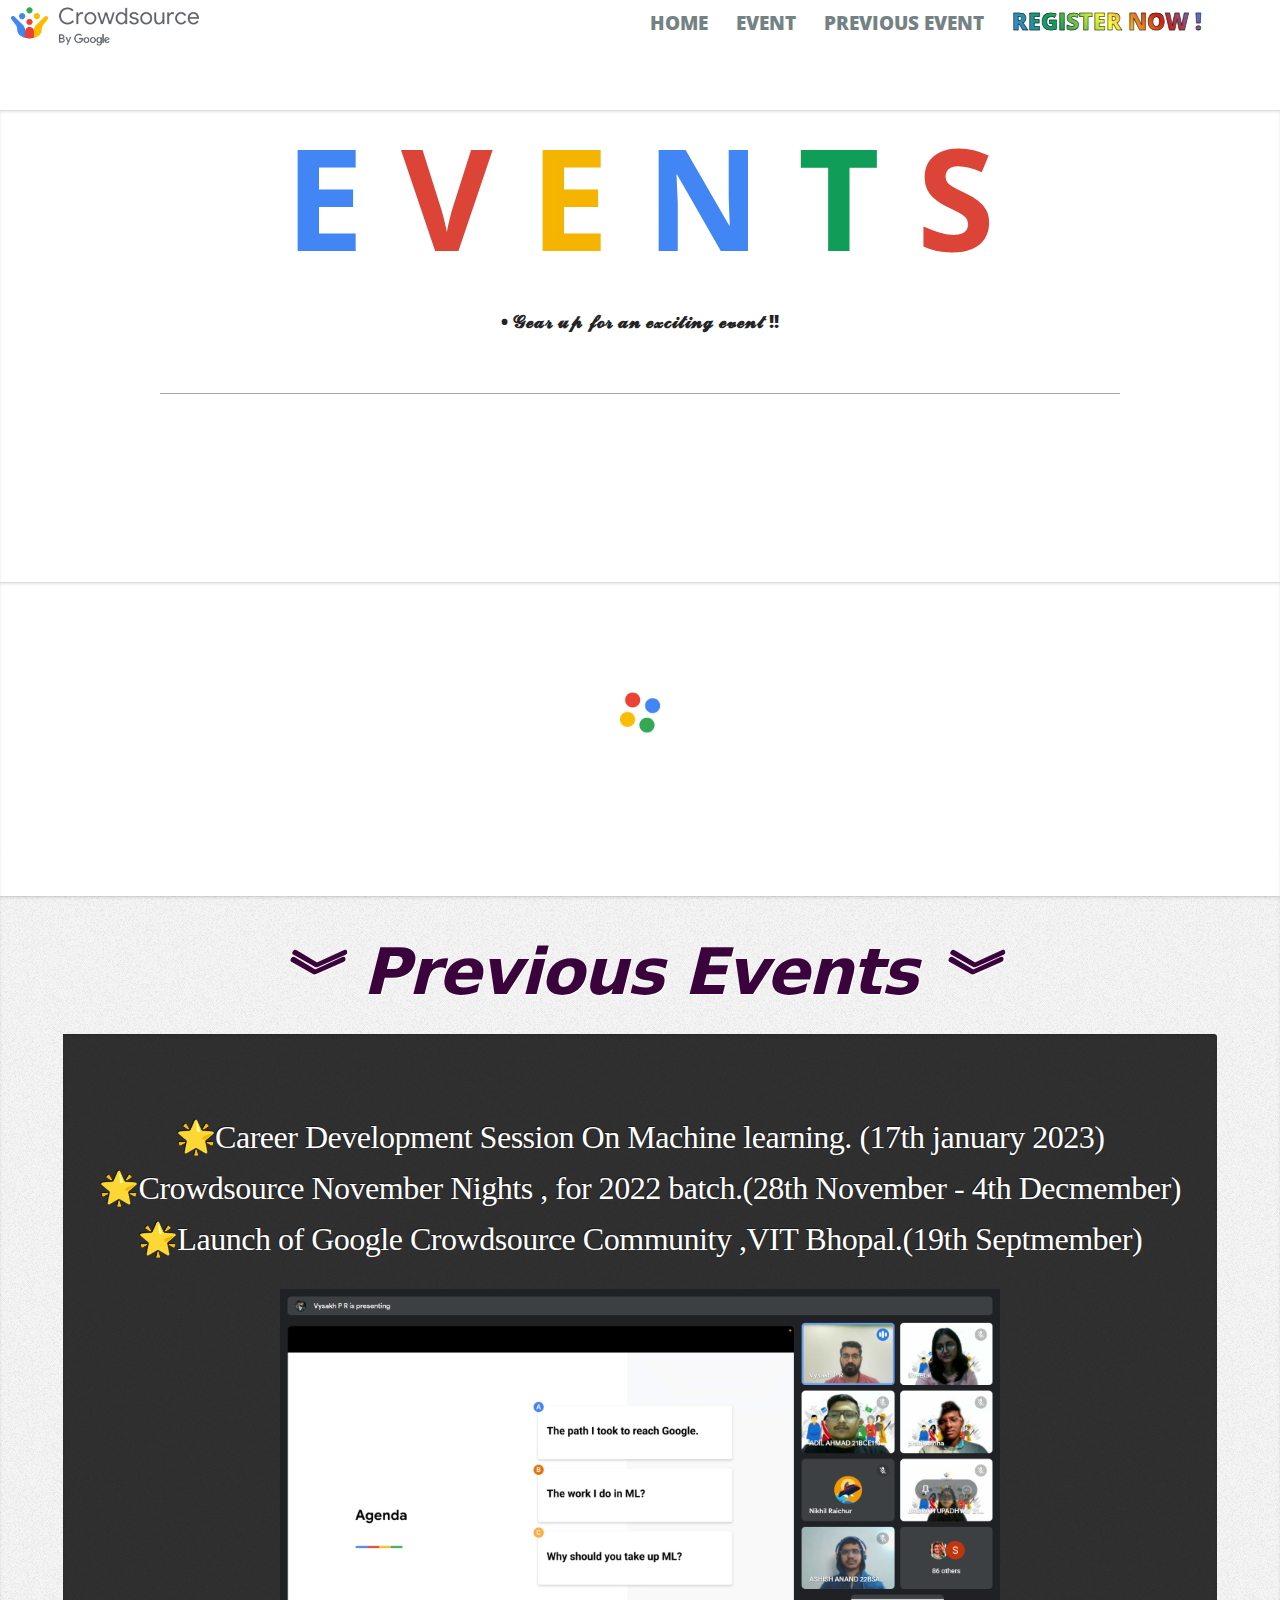
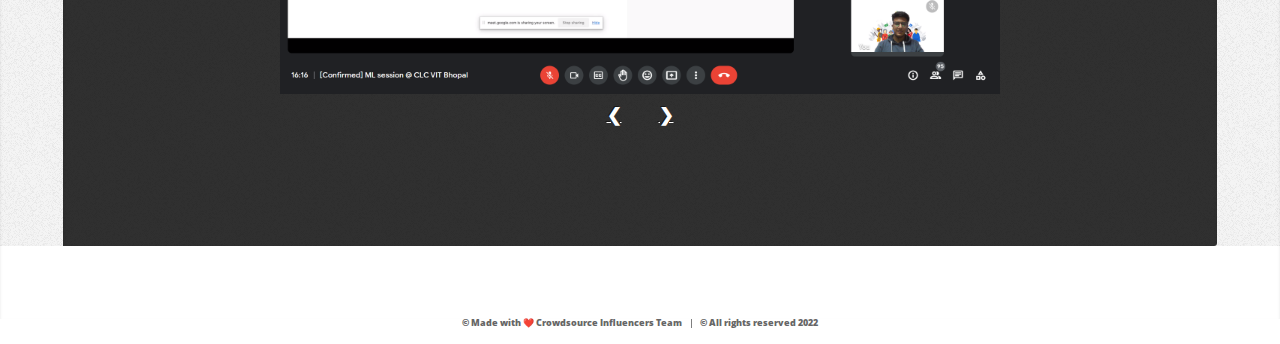
==== event.html @ d9787e91 "new repo initate" ====
<!DOCTYPE html>
<html lang="en">

<head>
	<meta charset="UTF-8">
	<meta http-equiv="X-UA-Compatible" content="IE=edge">
	<meta name="viewport" content="width=device-width, initial-scale=1.0">
	<meta name="viewport" content="width=device-width,initial-scale=1,maximum-scale=1,user-scalable=no">
	<meta http-equiv="X-UA-Compatible" content="IE=edge,chrome=1">
	<meta name="HandheldFriendly" content="true">
	<title>Crowdsource Vit Bhopal</title>
	<link rel="stylesheet" href="assets/css/main.css" />
	<script src="https://kit.fontawesome.com/785cae4a1f.js" crossorigin="anonymous"></script>
</head>

<body>
	<!-- Nav -->
	<header>
		<nav class="navbar">
			<div class="logo">
				<a href="index.html">
					<img class="huii" src="images/logo.svg" alt="" width="210" /></a>
			</div>
			<div class="sitenavigation">
				<span class="menu-icon">
					<a href="#" class="menu example5"><span></span></a>
					<div id="hamburger">
						<span></span>
						<span></span>
						<span></span>
					</div>
				</span>
				<ul>
					<li><a href="index.html">HOME</a></li>
					<li><a href="#event-page">EVENT</a></li>
					<!--<li><a href="#about-speaker">ABOUT SPEAKER</a></li> -->
					<li><a href="#more-event">PREVIOUS EVENT</a></li>
					<li><a href="registration.html" class="color-reg">
							<gliter>REGISTER NOW !</gliter>
						</a></li>

				</ul>
			</div>
		</nav>
	</header>
	<!-- <div class="under-con">
        <img class="under-con" src="images/under-construction.gif" alt="">
        
    </div> -->
	<article id="portfolio" class="wrapper style1 type1">
		<div class="container">
			<header>
				<p class="members head1">
					<blue>E</blue>
					<red>V</red>
					<yellow>E</yellow>
					<blue>N</blue>
					<green>T</green>
					<red>S</red>
					<yellow></yellow>
				</p>
				<p class="name"> • 𝓖𝓮𝓪𝓻 𝓾𝓹 𝓯𝓸𝓻 𝓪𝓷 𝓮𝔁𝓬𝓲𝓽𝓲𝓷𝓰 𝓮𝓿𝓮𝓷𝓽 !!</p>

			</header>
			<hr>

			<div id="timer" class="timer1 timebg">
				<article id="event-page " class="style2">
					<!--	<h3 class="bg-text">  • 𝓵𝓮𝓽 𝓽𝓱𝓮 𝓬𝓸𝓾𝓷𝓽𝓭𝓸𝔀𝓷 𝓫𝓮𝓰𝓲𝓷𝓼 </h3> -->

					<p class="timer container style1 " id="demo"></p>

			</div>
		</div>


		<section>
			<article id="event-page" class="wrapper style1">
				<!--<header>
						<span class="event-page"><strong><blue>G</blue><red>O</red><yellow>O</yellow><blue>G</blue><green>L</green><red>E</red></strong>Crowdsource X VIT Bhopal</span>
					</header>
					<div class="container">
						<h1 class="event-head">"𝓖𝓮𝓽 𝓢𝓮𝓽 𝓒𝓻𝓸𝔀𝓭𝓼𝓸𝓾𝓻𝓬𝓮"</h1>

						<div class="container">
							<div><img class="event-img" src="images/loading2.gif"alt="event-poster">
								
								<hr>
							</div>
							<div class="event-content">
								
								<p>	Witness with us a pathbreaking tech event where we introduce Crowdsource from the basics, along with a detailed tour with a Google Expert. </p>
                           	    <p>Let's together establish a community which  motivates us to contribute to the society with a promise to help us explore dimensions of tech-contributions.</p>
								
							<!--<iframe class="video-bg" width="350vw" height="300vh" src="images/poster_clc.mp4" title="" frameborder="0" allow="accelerometer; clipboard-write; encrypted-media; gyroscope; picture-in-picture; autoplay;" allowfullscreen></iframe> -
							</div> 
							
						</div>
						<a  href="registration.html">
							<p class=" button ">Register Now !</p>
						</a>
						<a target="" href="#about-speaker">
							<p class=" button">About Speaker</p>
						</a>


					</div>
					
				</article> -->
				<!--<h2 id="about-speaker" class="Speaker-abt style4">About Speaker</h2>
					<div class="about-speaker ">
						<div class="speaker-img">
							<div class="mentor">
								<article     class=" box style2 ">
									<a href="#" class="image featured"><img class="image-nik"  src="https://drive.google.com/drive/u/6/folders/1zbOwXNWfjaiwBlr-1E0p7bWGKlcOo_nh" alt="" /></a>
									<h3 class="name"> <a href="">Mr. Nikhil Raichur</a>
									</h3>
									<p class="des">Program manager at GOOGLE .</p>
									<!--<p class="hoii">
										<a href="https://www.linkedin.com/in/sks1809/"><img class="links"><i class="fa-brands fa-linkedin"></i></a>
									</p> ---
									
									
								</article>
							</div>
						
							<h3 class="connect">
								<li>Nikhil Raichur is a program manager at
									<span class="google-color">@GoogleIndia.</span>
									
								<li> He has done Masters in Cloud Computing from
									the University of Essex, United Kingdom. </li>
								
								<li class="connect">Connect With Nikhil: <a class="icon brands twitter-color fa-twitter"
										href="https://twitter.com/NikhilRaichur"> @nikhilraichur91 <span
											class="label">Twitter</span></a></li>
							</h3>
	
						
					</div>
					
						<hr>
					</div>
				-->

			<!--- <h2  class="Speaker-abt style4">Crowdsource November Nights</h2>
				<div class="nov">
					<p class="nov-text">The VIT Bhopal Crowdsource Community is back with its interactive activities and
						community meetup
						sessions. We hope you all are excited and revived with enthusiasm about a new set course of
						events to brush up your skills and hone your learning experience-The community influencers are
						all set to host you at our one-week-long virtual event
						"Crowdsource November Nights"where we have planned virtual meetups to create, communicate and
						connect with our community on
						the basic idea of "Live Contributions".</p>
					<div class="nov-box">
						<div class="nov-detail">
							<ul class="nov-ul">
								<li class="key">The key highlights of the event are as follows:</li>
								<li>Launch of Official Crowdsource for the 2022 Batch.</li>
								<li>Learn the A-Z of crowdsourcing and its applications.</li>
								<li>Launch of Vocalize: India campaign for VIT Bhopal Crowdsource campaign.</li>
								<li>Virtual meetup with <span style="color:purple;"> Mr Nikhil Raichur (Program Manager, Google)</span></li>
								<li>Special mid-session rewards on reaching certain levels</li>
								<li>E-certificates to attendees present throughout the week.</li>
								<li>& many more....</li>
								<li class="regg"><a href="registration.html"  > <gliter>REGISTER NOW !</gliter> </a></li>
							</ul>
						</div>
						<div class="nov-img">
							
								
						<ul style="margin-right:20vw;" class="nov-ul">	<li style="color: black;">Join Discord server now :- <a href="https://discord.gg/Cv3CNTVY">https://discord.gg/Cv3CNTVY </a></li> </ul>
							
							
						</div >
							<div class="images-e">
							<img class="img-nov" src="images/1.jpg" alt="image">
							<img  class="img-nov" src="images/vocal.jpg" alt="image">
						</div>
						</div>
						<a  href="registration.html">
							<p  style=" margin-right:10vh; " br  class=" button ">Register Now !</p>
						</a>
					</div>
				</div>

			--->
			<img class="gifevent" src="images/loading2.gif" alt="loading">
		</section>







		<div>
			<article id="more-event" class="wrapper style3">
				<h1 class="Speaker-abt style4">︾ Previous Events ︾</h1>
				<!--<img class="gifevent" src="images/loading2.gif" alt="loading"> 
				<h4 class=""> <li>ᑕOᗰIᑎG ᔕOOᑎ </li>  </h4>
				<hr> -->
				<div class="prev style4 wrapper">
					<h3 class="launch">🌟Career Development Session On Machine learning. (17th january 2023)</h3>
					<h3 class="launch">🌟Crowdsource November Nights , for 2022 batch.(28th November - 4th Decmember)</h3>
					<h3 class="launch">🌟Launch of Google Crowdsource Community ,VIT Bhopal.(19th Septmember)</h3>
					<p class="launch-des"></p>
					<div class="event-imgs">
						<!-- Slideshow container -->
						<div class="slideshow-container">

							<!-- Full-width images with number and caption text -->
							<div class="mySlides fade">

								<img src="images/Screenshot (743).png" style="width:80vh">

							</div>

							<div class="mySlides fade">

								<img src="images/Screenshot (748).png" style="width:80vh">

							</div>

							
							
							<!--
								novmember nights
							--><div class="mySlides fade">

								<img src="images/cc1.jpg" style="width:80vh">

							</div>

							<div class="mySlides fade">

								<img src="images/cc2.jpg" style="width:80vh">

							</div>
							
							
							<div class="mySlides fade">

								<img src="images/Team Crowdsource.JPG" style="width:70vh">

							</div>

							<div class="mySlides fade">

								<img src="images/IMG_9590.JPG" style="width:60vh">

							</div>

							<div class="mySlides fade">

								<img src="images/IMG_9773.JPG" style="width:70vh">

							</div>
							

							<!-- Next and previous buttons -->
							<a class="prev" onclick="plusSlides(-1)">&#10094;</a>
							<a class="next" onclick="plusSlides(1)">&#10095;</a>
						</div>
						<br>

						<!-- The dots/circles -->

					</div>

				</div>

			</article>

		</div>


	</article>
	</section>
	<footer class="save">
		<ul class="name save" id="copyright">
			<li>&copy; Made with ❤️ Crowdsource Influencers Team</li>
			<li>&copy; All rights reserved 2022</li>

		</ul>
	</footer>

	<script src="assets/js/jquery.min.js"></script>
	<script src="assets/js/jquery.scrolly.min.js"></script>
	<script src="assets/js/browser.min.js"></script>
	<script src="assets/js/breakpoints.min.js"></script>
	<script src="assets/js/util.js"></script>
	<script src="assets/js/main.js"></script>
	<script src="assets/js/event.js"></script>

</body>

</html>
---- assets/css/main.css ----
@import url("https://fonts.googleapis.com/css?family=Open+Sans:300,300italic,600,600italic,700");
@import url("fontawesome-all.min.css");
@import url("https://fonts.googleapis.com/css2?family=Open+Sans&family=Poppins:ital,wght@1,600&display=swap");

html,
body,
div,
span,
applet,
object,
iframe,
h1,
h2,
h3,
h4,
h5,
h6,
p,
blockquote,
pre,
a,
abbr,
acronym,
address,
big,
cite,
code,
del,
dfn,
em,
img,
ins,
kbd,
q,
s,
samp,
small,
strike,
strong,
sub,
sup,
tt,
var,
b,
u,
i,
center,
dl,
dt,
dd,
ol,
ul,
li,
fieldset,
form,
label,
legend,
table,
caption,
tbody,
tfoot,
thead,
tr,
th,
td,
article,
aside,
canvas,
details,
embed,
figure,
figcaption,
footer,
header,
hgroup,
menu,
nav,
output,
ruby,
section,
summary,
time,
mark,
audio,
video {
  margin: 0;
  padding: 0;
  border: 0;
  font-size: 90%;
  font: inherit;
  vertical-align: baseline;
}

article,
aside,
details,
figcaption,
figure,
footer,
header,
hgroup,
menu,
nav,
section {
  display: block;
}
html {
  scroll-behavior: smooth;
} 

body {
  line-height: 1;
}

ol,
ul {
  list-style: none;
}

blockquote,
q {
  quotes: none;
}

blockquote:before,
blockquote:after,
q:before,
q:after {
  content: "";
  content: none;
}

table {
  border-collapse: collapse;
  border-spacing: 0;
}

body {
  -webkit-text-size-adjust: none;
}

mark {
  background-color: transparent;
  color: inherit;
}

input::-moz-focus-inner {
  border: 0;
  padding: 0;
}

input,
select,
textarea {
  -moz-appearance: none;
  -webkit-appearance: none;
  -ms-appearance: none;
  appearance: none;
}
red {
  color: #db4437;
  font-weight: 700;
}
blue {
  color: #4285f4;
  font-weight: 700;
}
green {
  color: #0f9d58;
  font-weight: 700;
}
yellow {
  color: #f4b400;
  font-weight: 700;
}
gliter{
  color:transparent;
  font-weight: 900;
 font-size: larger;
  -webkit-text-stroke: 0.5px rgb(12, 11, 11);
  background: linear-gradient(230deg,#4285F4,#ce2112,rgb(255, 255, 62),#0F9D58,#4285F4);
  -webkit-background-clip: text;
    -webkit-text-fill-color: transparent;  
  animation: back 25s cubic-bezier(0, 0, 0.35,-0.01) infinite;
}
gliters{
  color:transparent;
  font-weight: 900;
 font-size: larger;
  -webkit-text-stroke: 0.5px rgb(12, 11, 11);
  background: linear-gradient(230deg,#4285F4,pink,rgb(203, 11, 11),purple,#4285F4);
  -webkit-background-clip: text;
    -webkit-text-fill-color: transparent;  
  animation: back 25s cubic-bezier(0, 0, 0.35,-0.01) infinite;
}
.members {
  font-size: 4.6rem;
  padding-bottom: 3px;
  margin: 0 0 40px 0;
}
.mentor {
  display: flex;
  justify-content: center;
  padding: 0;
  margin: 0;
}
.team {
  font-size: 7rem;
  margin-top: 3px;
  padding: 0;
}
.under-con {
  display: flex;
  justify-content: center;
}
.hui {
  float: left;
}

.typewriter {
  color: #fff;
  font-family: monospace;
  overflow: hidden;
  border-right: 0.15em solid orange;
  white-space: nowrap;
  margin: 0 auto;
  letter-spacing: 0.15em;
  animation: typing 3.5s steps(30, end), blink-caret 0.5s step-end infinite;
}
.linktree {
  margin: 0;
  padding: 0;
}
.des {
  margin: 0;
  font-weight: 500;
}
/*event page*/
.name {
  font-weight: 1000;
  color: #242424;
}
.head1 {
  margin-top: 0;
  padding-bottom: 0.4em;
  font-size: 11vw;
  font-weight: 1000;
}
.btngif{
  width:10rem;
  
  padding-bottom: 0;
  margin-bottom: 0;
}

.gifevent{
  width: 12vw;
  

}

.Speaker-abt{
  font-size: 5vw;
  color: rgb(59, 3, 59);
  font-family:system-ui, -apple-system, BlinkMacSystemFont, 'Segoe UI', Roboto, Oxygen, Ubuntu, Cantarell, 'Open Sans', 'Helvetica Neue', sans-serif;
  font-style: italic;
  font-weight: 900;
  font-style: oblique;

}
.connect{
  color:#002b3c;
  padding:0;
  padding: 0;

}
.twitter-color{
  color: #1DA1F2;
}
.google-color{
  color: #DB4437;
}

.save {
  margin-top: 0;
  display: flex;
  justify-content:center;
  padding-bottom: 0.5rem;
  font-size: .7vw;
  align-items: center;
}

.timer {
  font-size: 5.6vw;
  margin-bottom: 3.2em;
  padding-bottom: 0.7em;
  color:transparent;
  font-weight: 900;
  height: 16vh;
  padding-top: 6vh;
  font-family:system-ui, -apple-system, BlinkMacSystemFont, 'Segoe UI', Roboto, Oxygen, Ubuntu, Cantarell, 'Open Sans', 'Helvetica Neue', sans-serif;
  -webkit-text-stroke: 1.5px rgb(252, 247, 247);
  background-image: linear-gradient(270deg,#4285F4,#ce2112,#F4B400,#0F9D58,#4285F4);
  -webkit-background-clip: text;
    -webkit-text-fill-color: transparent;  
  animation: back 25s cubic-bezier(1, 0.37, 0.24, 0.43) infinite;
}
.timer1{
  margin: 0;
  padding:0;
}

.bg-text {
 color:transparent;
  padding-bottom: 4px;
  font-size: 3vw;
  font-weight: 800;
  -webkit-text-stroke: 0.5px rgb(59, 157, 33);
  background-image: linear-gradient(270deg,#4285F4,#ce2112,#F4B400,#0F9D58,#4285F4);
  -webkit-background-clip: text;
    -webkit-text-fill-color: transparent;  
  animation: back 25s cubic-bezier(1, 0.37, 0.24, 0.43) infinite;
}
@keyframes back {
  to {
    background-position: 900vw;
}
  
}
.video-bg{
  border: 10px solid floralwhite;
  border-radius:20px;
}
.event-page {
  margin-left: 0;
  margin-top: 0;
  padding-top: 0;
  padding-left: 0;
  display: flex;
  justify-content: center;
  font-size: 3.2vw;
  font-weight: 700;
}
.event-head {
  color:transparent;
  font-weight: 900;
  padding-top: 5vh;
  padding-bottom:7vh ;
  -webkit-text-stroke: 0.5px rgb(12, 11, 11);
  background: linear-gradient(270deg,#4285F4,#ce2112,#F4B400,#0F9D58,#4285F4);
  -webkit-background-clip: text;
    -webkit-text-fill-color: transparent;  
  animation: back 25s cubic-bezier(1, 0.37, 0.24, 0.43) infinite;
}

.ptag {
  font-family: Georgia, "Times New Roman", Times, serif;
  font-weight: 800;
  color: rgb(29, 26, 26);
}
.event-img {
  width: 40rem;
  height: 35vw;
  padding: 0.1rem;
  border: 0.5vw black solid;
  border-radius: 20px;
}
.event-content {
  font-size: 1.6vw;
  font-family: "open sans";
  font-style: italic;
  font-weight: 900;
  color: rgb(0, 7, 27);
}

.about-speaker{
  
  padding: 50px;
  display: flex;
  align-items: left;
  justify-content: left;
  flex-direction: column;
  z-index: 1;
}

.nov{
  display:grid;
  justify-content: center;
  
}
.nov-text{
  width: 90vw;
  text-align:justify;
  font-size:2vw;
  font-weight: 400;
}
.nov-box{
  display:grid;
}
.images-d{
  display: flex;
  justify-content: center;
  align-items: center;
  margin-block: 3vw;
  
  
  
}
.nov-ul{
  text-align:justify;
  font-size:2vw;
  font-weight: 700;
  
  
}

.key{
  color: #000;
  font-size:3.5vw;
  margin-bottom:10px ;
  font-family: sans-serif;
}

.nov-img{
display: flex;
justify-content: right;
align-items: flex-end;
}
.detail-abt{
  display: flex;
  justify-content: left;
  align-items: flex-start;
  left: 0;
  right: -10;
}

.img-nov{
  height: 35vw;
  width: 40vw;
}






.launch{
  text-align: center;
  font-size: 2.5vw;
  font-weight: 500;
  font-family:Georgia, 'Times New Roman', Times, serif;
}


/*slider*/
/* Slideshow container */
.slideshow-container {
  max-width: 1000px;
  position: relative;
  margin: auto;
}

/* Hide the images by default */
.mySlides {
  display: none;
}

/* Next & previous buttons */
.prev, .next {
  cursor: pointer;
  width: 100%;
  padding: 16px;
  color: white;
  font-weight: bold;
  font-size: 18px;
  transition: 0.6s ease;
  border-radius: 0 3px 3px 0;
  user-select: none;
}

/* Position the "next button" to the right */
.next {
  right: 0;
  border-radius: 3px 0 0 3px;
}

/* On hover, add a black background color with a little bit see-through */
.prev:hover, .next:hover {
  background-color: rgba(0,0,0,0.8);
}

/* Caption text */
.text {
  color: #f2f2f2;
  font-size: 15px;
  padding: 8px 12px;
  position: absolute;
  bottom: 8px;
  width: 100%;
  text-align: center;
}

/* Number text (1/3 etc) */
.numbertext {
  color: #f2f2f2;
  font-size: 12px;
  padding: 8px 12px;
  position: absolute;
  top: 0;
}

/* The dots/bullets/indicators */
.dot {
  cursor: pointer;
  height: 15px;
  width: 15px;
  margin: 0 2px;
  background-color: #bbb;
  border-radius: 50%;
  display: inline-block;
  transition: background-color 0.6s ease;
}

.active, .dot:hover {
  background-color: #717171;
}

/* Fading animation */
.fade {
  animation-name: fade;
  animation-duration: 1.5s;
}

@keyframes fade {
  from {opacity: .4}
  to {opacity: 1}
}












/*registration form*/
.embbed{
 
  justify-content: center;
  align-items: center;
  border:8px solid rgb(84, 71, 146);
  border-radius: 30px;
  padding-bottom: 3px;
  margin-bottom: 3px;
  margin-top: 3px;
}
.formstyle{
  width: 100vw;
  height: 210vh;
  top: 0;
  margin-bottom: 0;
  padding-bottom: 0;

}
.reg{
  display: flex;
  justify-content: center;
  align-items: center;
}
.regf{
  font-size: 5vw;
}
.color-reg{
  color: red;
}
.ucimagediv{
  display: flex;
  justify-content: center;
  align-items: center;
  border-radius: 60px;
  background: linear-gradient(lightblue,rgb(161, 151, 222));
}
.ucimage{
  border-radius: 60px;
  
  width: 50vw;
}


/* The typing effect */
@keyframes typing {
  from {
    width: 0;
  }
  to {
    width: 100%;
  }
}

/* The typewriter cursor effect */
@keyframes blink-caret {
  from,
  to {
    border-color: transparent;
  }
  100% {
    border-color: orange;
  }
}

/* Basic */

html {
  box-sizing: border-box;
}

*,
*:before,
*:after {
  box-sizing: inherit;
}

body {
  padding-top: 3.5em;
}

body.is-preload *,
body.is-preload *:before,
body.is-preload *:after {
  -moz-animation: none !important;
  -webkit-animation: none !important;
  -ms-animation: none !important;
  animation: none !important;
  -moz-transition: none !important;
  -webkit-transition: none !important;
  -ms-transition: none !important;
  transition: none !important;
}

body,
input,
textarea,
select {
  font-family: "Open Sans", sans-serif;
  line-height: 1.85em;
  color: #888;
  font-weight: 300;
  font-size: 13pt;
}

a {
  -moz-transition: color 0.2s ease-in-out;
  -webkit-transition: color 0.2s ease-in-out;
  -ms-transition: color 0.2s ease-in-out;
  transition: color 0.2s ease-in-out;
  color: #43b3e0;
  text-decoration: underline;
}

a:hover {
  color: #0f9d58 !important;
  cursor: pointer;
}

a img {
  border: 0;
}

b,
strong {
  font-weight: 600;
  color: #2e2e2e;
}

i,
em {
  font-style: italic;
}

sub {
  position: relative;
  top: 0.5em;
  font-size: 0.8em;
}

sup {
  position: relative;
  top: -0.5em;
  font-size: 0.8em;
}

blockquote {
  border-left: solid 0.75em #eee;
  padding: 1em 0 1em 1.5em;
  font-style: italic;
}

h1,
h2,
h3,
h4,
h5,
h6 {
  color: #808080;
  margin: 0 0 0.75em 0;
  font-family: "Open Sans", sans-serif;
}

h1 a,
h2 a,
h3 a,
h4 a,
h5 a,
h6 a {
  text-decoration: none;
  color: inherit;
  font-family: "Open Sans", sans-serif;
}

h2,
h3,
h4,
h5,
h6 {
  font-weight: 700;
  font-family: "Open Sans", sans-serif;
}

h1 {
  font-size: 3.25em;
  letter-spacing: -0.025em;
  font-weight: 300;
}

h1 strong {
  font-weight: 700;
}

h2 {
  font-size: 2em;
  letter-spacing: -0.015em;
}

h3 {
  font-size: 1.5em;
  letter-spacing: -0.015em;
  font-family: "Open Sans", sans-serif;
}

em,
i {
  font-style: italic;
}

br.clear {
  clear: both;
}

hr {
  border: 0;
  border-top: solid 1px #444;
  border-top-color: rgba(0, 0, 0, 0.35);
  box-shadow: 0px 1px 0px 0px rgba(255, 255, 255, 0.1);
  height: 1px;
  margin: 3em 0;
}

p,
ul,
ol,
dl,
table {
  margin-bottom: 2em;
}

header {
  margin: 0 0 3em 0;
}

header > p {
  font-size: 1.25em;
  margin: 0;
}

footer {
  margin: 3em 0 0 0;
}

footer > p {
  font-size: 1.25em;
}

/* Container */

.container {
  margin: 0 auto;
  max-width: calc(100% - 50px);
  width: 1200px;
}

.container.medium {
  width: 900px;
}

@media screen and (max-width: 1680px) {
  .container {
    width: 1200px;
  }

  .container.medium {
    width: 900px;
  }
}

@media screen and (max-width: 1280px) {
  .container {
    width: 960px;
  }

  .container.medium {
    width: 720px;
  }
}

@media screen and (max-width: 980px) {
  .container {
    width: 100%;
  }

  .container.medium {
    width: 75%;
  }
}

@media screen and (max-width: 736px) {
  .container {
    width: 100%;
    max-width: calc(100% - 30px);
  }

  .container.medium {
    width: 100%;
  }
}

/* Row */

.row {
  display: flex;
  flex-wrap: wrap;
  box-sizing: border-box;
  align-items: stretch;
}

.row > * {
  box-sizing: border-box;
}

.row.gtr-uniform > * > :last-child {
  margin-bottom: 0;
}

.row.aln-left {
  justify-content: flex-start;
}

.row.aln-center {
  justify-content: center;
}

.row.aln-right {
  justify-content: flex-end;
}

.row.aln-top {
  align-items: flex-start;
}

.row.aln-middle {
  align-items: center;
}

.row.aln-bottom {
  align-items: flex-end;
}

.row > .imp {
  order: -1;
}

.row > .col-1 {
  width: 8.33333%;
}

.row > .off-1 {
  margin-left: 8.33333%;
}

.row > .col-2 {
  width: 16.66667%;
}

.row > .off-2 {
  margin-left: 16.66667%;
}

.row > .col-3 {
  width: 25%;
}

.row > .off-3 {
  margin-left: 25%;
}

.row > .col-4 {
  width: 33.33333%;
}

.row > .off-4 {
  margin-left: 33.33333%;
}

.row > .col-5 {
  width: 41.66667%;
}

.row > .off-5 {
  margin-left: 41.66667%;
}

.row > .col-6 {
  width: 50%;
}

.row > .off-6 {
  margin-left: 50%;
}

.row > .col-7 {
  width: 58.33333%;
}

.row > .off-7 {
  margin-left: 58.33333%;
}

.row > .col-8 {
  width: 66.66667%;
}

.row > .off-8 {
  margin-left: 66.66667%;
}

.row > .col-9 {
  width: 75%;
}

.row > .off-9 {
  margin-left: 75%;
}

.row > .col-10 {
  width: 83.33333%;
}

.row > .off-10 {
  margin-left: 83.33333%;
}

.row > .col-11 {
  width: 91.66667%;
}

.row > .off-11 {
  margin-left: 91.66667%;
}

.row > .col-12 {
  width: 100%;
}

.row > .off-12 {
  margin-left: 100%;
}

.row.gtr-0 {
  margin-top: 0px;
  margin-left: 0px;
}

.row.gtr-0 > * {
  padding: 0px 0 0 0px;
}

.row.gtr-0.gtr-uniform {
  margin-top: 0px;
}

.row.gtr-0.gtr-uniform > * {
  padding-top: 0px;
}

.row.gtr-25 {
  margin-top: -6.25px;
  margin-left: -6.25px;
}

.row.gtr-25 > * {
  padding: 6.25px 0 0 6.25px;
}

.row.gtr-25.gtr-uniform {
  margin-top: -6.25px;
}

.row.gtr-25.gtr-uniform > * {
  padding-top: 6.25px;
}

.row.gtr-50 {
  margin-top: -12.5px;
  margin-left: -12.5px;
}

.row.gtr-50 > * {
  padding: 12.5px 0 0 12.5px;
}

.row.gtr-50.gtr-uniform {
  margin-top: -12.5px;
}

.row.gtr-50.gtr-uniform > * {
  padding-top: 12.5px;
}

.row {
  margin-top: -25px;
  margin-left: -25px;
}

.row > * {
  padding: 25px 0 0 25px;
}

.row.gtr-uniform {
  margin-top: -25px;
}

.row.gtr-uniform > * {
  padding-top: 25px;
}

.row.gtr-150 {
  margin-top: -37.5px;
  margin-left: -37.5px;
}

.row.gtr-150 > * {
  padding: 37.5px 0 0 37.5px;
}

.row.gtr-150.gtr-uniform {
  margin-top: -37.5px;
}

.row.gtr-150.gtr-uniform > * {
  padding-top: 37.5px;
}

.row.gtr-200 {
  margin-top: -50px;
  margin-left: -50px;
}

.row.gtr-200 > * {
  padding: 50px 0 0 50px;
}

.row.gtr-200.gtr-uniform {
  margin-top: -50px;
}

.row.gtr-200.gtr-uniform > * {
  padding-top: 50px;
}

@media screen and (max-width: 1680px) {
  .row {
    display: flex;
    flex-wrap: wrap;
    box-sizing: border-box;
    align-items: stretch;
  }

  .row > * {
    box-sizing: border-box;
  }

  .row.gtr-uniform > * > :last-child {
    margin-bottom: 0;
  }

  .row.aln-left {
    justify-content: flex-start;
  }

  .row.aln-center {
    justify-content: center;
  }

  .row.aln-right {
    justify-content: flex-end;
  }

  .row.aln-top {
    align-items: flex-start;
  }

  .row.aln-middle {
    align-items: center;
  }

  .row.aln-bottom {
    align-items: flex-end;
  }

  .row > .imp-xlarge {
    order: -1;
  }

  .row > .col-1-xlarge {
    width: 8.33333%;
  }

  .row > .off-1-xlarge {
    margin-left: 8.33333%;
  }

  .row > .col-2-xlarge {
    width: 16.66667%;
  }

  .row > .off-2-xlarge {
    margin-left: 16.66667%;
  }

  .row > .col-3-xlarge {
    width: 25%;
  }

  .row > .off-3-xlarge {
    margin-left: 25%;
  }

  .row > .col-4-xlarge {
    width: 33.33333%;
  }

  .row > .off-4-xlarge {
    margin-left: 33.33333%;
  }

  .row > .col-5-xlarge {
    width: 41.66667%;
  }

  .row > .off-5-xlarge {
    margin-left: 41.66667%;
  }

  .row > .col-6-xlarge {
    width: 50%;
  }

  .row > .off-6-xlarge {
    margin-left: 50%;
  }

  .row > .col-7-xlarge {
    width: 58.33333%;
  }

  .row > .off-7-xlarge {
    margin-left: 58.33333%;
  }

  .row > .col-8-xlarge {
    width: 66.66667%;
  }

  .row > .off-8-xlarge {
    margin-left: 66.66667%;
  }

  .row > .col-9-xlarge {
    width: 75%;
  }

  .row > .off-9-xlarge {
    margin-left: 75%;
  }

  .row > .col-10-xlarge {
    width: 83.33333%;
  }

  .row > .off-10-xlarge {
    margin-left: 83.33333%;
  }

  .row > .col-11-xlarge {
    width: 91.66667%;
  }

  .row > .off-11-xlarge {
    margin-left: 91.66667%;
  }

  .row > .col-12-xlarge {
    width: 100%;
  }

  .row > .off-12-xlarge {
    margin-left: 100%;
  }

  .row.gtr-0 {
    margin-top: 0px;
    margin-left: 0px;
  }

  .row.gtr-0 > * {
    padding: 0px 0 0 0px;
  }

  .row.gtr-0.gtr-uniform {
    margin-top: 0px;
  }

  .row.gtr-0.gtr-uniform > * {
    padding-top: 0px;
  }

  .row.gtr-25 {
    margin-top: -6.25px;
    margin-left: -6.25px;
  }

  .row.gtr-25 > * {
    padding: 6.25px 0 0 6.25px;
  }

  .row.gtr-25.gtr-uniform {
    margin-top: -6.25px;
  }

  .row.gtr-25.gtr-uniform > * {
    padding-top: 6.25px;
  }

  .row.gtr-50 {
    margin-top: -12.5px;
    margin-left: -12.5px;
  }

  .row.gtr-50 > * {
    padding: 12.5px 0 0 12.5px;
  }

  .row.gtr-50.gtr-uniform {
    margin-top: -12.5px;
  }

  .row.gtr-50.gtr-uniform > * {
    padding-top: 12.5px;
  }

  .row {
    margin-top: -25px;
    margin-left: -25px;
  }

  .row > * {
    padding: 25px 0 0 25px;
  }

  .row.gtr-uniform {
    margin-top: -25px;
  }

  .row.gtr-uniform > * {
    padding-top: 25px;
  }

  .row.gtr-150 {
    margin-top: -37.5px;
    margin-left: -37.5px;
  }

  .row.gtr-150 > * {
    padding: 37.5px 0 0 37.5px;
  }

  .row.gtr-150.gtr-uniform {
    margin-top: -37.5px;
  }

  .row.gtr-150.gtr-uniform > * {
    padding-top: 37.5px;
  }

  .row.gtr-200 {
    margin-top: -50px;
    margin-left: -50px;
  }

  .row.gtr-200 > * {
    padding: 50px 0 0 50px;
  }

  .row.gtr-200.gtr-uniform {
    margin-top: -50px;
  }

  .row.gtr-200.gtr-uniform > * {
    padding-top: 50px;
  }
}

@media screen and (max-width: 1280px) {
  .row {
    display: flex;
    flex-wrap: wrap;
    box-sizing: border-box;
    align-items: stretch;
  }

  .row > * {
    box-sizing: border-box;
  }

  .row.gtr-uniform > * > :last-child {
    margin-bottom: 0;
  }

  .row.aln-left {
    justify-content: flex-start;
  }

  .row.aln-center {
    justify-content: center;
  }

  .row.aln-right {
    justify-content: flex-end;
  }

  .row.aln-top {
    align-items: flex-start;
  }

  .row.aln-middle {
    align-items: center;
  }

  .row.aln-bottom {
    align-items: flex-end;
  }

  .row > .imp-large {
    order: -1;
  }

  .row > .col-1-large {
    width: 8.33333%;
  }

  .row > .off-1-large {
    margin-left: 8.33333%;
  }

  .row > .col-2-large {
    width: 16.66667%;
  }

  .row > .off-2-large {
    margin-left: 16.66667%;
  }

  .row > .col-3-large {
    width: 25%;
  }

  .row > .off-3-large {
    margin-left: 25%;
  }

  .row > .col-4-large {
    width: 33.33333%;
  }

  .row > .off-4-large {
    margin-left: 33.33333%;
  }

  .row > .col-5-large {
    width: 41.66667%;
  }

  .row > .off-5-large {
    margin-left: 41.66667%;
  }

  .row > .col-6-large {
    width: 50%;
  }

  .row > .off-6-large {
    margin-left: 50%;
  }

  .row > .col-7-large {
    width: 58.33333%;
  }

  .row > .off-7-large {
    margin-left: 58.33333%;
  }

  .row > .col-8-large {
    width: 66.66667%;
  }

  .row > .off-8-large {
    margin-left: 66.66667%;
  }

  .row > .col-9-large {
    width: 75%;
  }

  .row > .off-9-large {
    margin-left: 75%;
  }

  .row > .col-10-large {
    width: 83.33333%;
  }

  .row > .off-10-large {
    margin-left: 83.33333%;
  }

  .row > .col-11-large {
    width: 91.66667%;
  }

  .row > .off-11-large {
    margin-left: 91.66667%;
  }

  .row > .col-12-large {
    width: 100%;
  }

  .row > .off-12-large {
    margin-left: 100%;
  }

  .row.gtr-0 {
    margin-top: 0px;
    margin-left: 0px;
  }

  .row.gtr-0 > * {
    padding: 0px 0 0 0px;
  }

  .row.gtr-0.gtr-uniform {
    margin-top: 0px;
  }

  .row.gtr-0.gtr-uniform > * {
    padding-top: 0px;
  }

  .row.gtr-25 {
    margin-top: -6.25px;
    margin-left: -6.25px;
  }

  .row.gtr-25 > * {
    padding: 6.25px 0 0 6.25px;
  }

  .row.gtr-25.gtr-uniform {
    margin-top: -6.25px;
  }

  .row.gtr-25.gtr-uniform > * {
    padding-top: 6.25px;
  }

  .row.gtr-50 {
    margin-top: -12.5px;
    margin-left: -12.5px;
  }

  .row.gtr-50 > * {
    padding: 12.5px 0 0 12.5px;
  }

  .row.gtr-50.gtr-uniform {
    margin-top: -12.5px;
  }

  .row.gtr-50.gtr-uniform > * {
    padding-top: 12.5px;
  }

  .row {
    margin-top: -25px;
    margin-left: -25px;
  }

  .row > * {
    padding: 25px 0 0 25px;
  }

  .row.gtr-uniform {
    margin-top: -25px;
  }

  .row.gtr-uniform > * {
    padding-top: 25px;
  }

  .row.gtr-150 {
    margin-top: -37.5px;
    margin-left: -37.5px;
  }

  .row.gtr-150 > * {
    padding: 37.5px 0 0 37.5px;
  }

  .row.gtr-150.gtr-uniform {
    margin-top: -37.5px;
  }

  .row.gtr-150.gtr-uniform > * {
    padding-top: 37.5px;
  }

  .row.gtr-200 {
    margin-top: -50px;
    margin-left: -50px;
  }

  .row.gtr-200 > * {
    padding: 50px 0 0 50px;
  }

  .row.gtr-200.gtr-uniform {
    margin-top: -50px;
  }

  .row.gtr-200.gtr-uniform > * {
    padding-top: 50px;
  }
}

@media screen and (max-width: 980px) {
  .row {
    display: flex;
    flex-wrap: wrap;
    box-sizing: border-box;
    align-items: stretch;
  }

  .row > * {
    box-sizing: border-box;
  }

  .row.gtr-uniform > * > :last-child {
    margin-bottom: 0;
  }

  .row.aln-left {
    justify-content: flex-start;
  }

  .row.aln-center {
    justify-content: center;
  }

  .row.aln-right {
    justify-content: flex-end;
  }

  .row.aln-top {
    align-items: flex-start;
  }

  .row.aln-middle {
    align-items: center;
  }

  .row.aln-bottom {
    align-items: flex-end;
  }

  .row > .imp-medium {
    order: -1;
  }

  .row > .col-1-medium {
    width: 8.33333%;
  }

  .row > .off-1-medium {
    margin-left: 8.33333%;
  }

  .row > .col-2-medium {
    width: 16.66667%;
  }

  .row > .off-2-medium {
    margin-left: 16.66667%;
  }

  .row > .col-3-medium {
    width: 25%;
  }

  .row > .off-3-medium {
    margin-left: 25%;
  }

  .row > .col-4-medium {
    width: 33.33333%;
  }

  .row > .off-4-medium {
    margin-left: 33.33333%;
  }

  .row > .col-5-medium {
    width: 41.66667%;
  }

  .row > .off-5-medium {
    margin-left: 41.66667%;
  }

  .row > .col-6-medium {
    width: 50%;
  }

  .row > .off-6-medium {
    margin-left: 50%;
  }

  .row > .col-7-medium {
    width: 58.33333%;
  }

  .row > .off-7-medium {
    margin-left: 58.33333%;
  }

  .row > .col-8-medium {
    width: 66.66667%;
  }

  .row > .off-8-medium {
    margin-left: 66.66667%;
  }

  .row > .col-9-medium {
    width: 75%;
  }

  .row > .off-9-medium {
    margin-left: 75%;
  }

  .row > .col-10-medium {
    width: 83.33333%;
  }

  .row > .off-10-medium {
    margin-left: 83.33333%;
  }

  .row > .col-11-medium {
    width: 91.66667%;
  }

  .row > .off-11-medium {
    margin-left: 91.66667%;
  }

  .row > .col-12-medium {
    width: 100%;
  }

  .row > .off-12-medium {
    margin-left: 100%;
  }

  .row.gtr-0 {
    margin-top: 0px;
    margin-left: 0px;
  }

  .row.gtr-0 > * {
    padding: 0px 0 0 0px;
  }

  .row.gtr-0.gtr-uniform {
    margin-top: 0px;
  }

  .row.gtr-0.gtr-uniform > * {
    padding-top: 0px;
  }

  .row.gtr-25 {
    margin-top: -6.25px;
    margin-left: -6.25px;
  }

  .row.gtr-25 > * {
    padding: 6.25px 0 0 6.25px;
  }

  .row.gtr-25.gtr-uniform {
    margin-top: -6.25px;
  }

  .row.gtr-25.gtr-uniform > * {
    padding-top: 6.25px;
  }

  .row.gtr-50 {
    margin-top: -12.5px;
    margin-left: -12.5px;
  }

  .row.gtr-50 > * {
    padding: 12.5px 0 0 12.5px;
  }

  .row.gtr-50.gtr-uniform {
    margin-top: -12.5px;
  }

  .row.gtr-50.gtr-uniform > * {
    padding-top: 12.5px;
  }

  .row {
    margin-top: -25px;
    margin-left: -25px;
  }

  .row > * {
    padding: 25px 0 0 25px;
  }

  .row.gtr-uniform {
    margin-top: -25px;
  }

  .row.gtr-uniform > * {
    padding-top: 25px;
  }

  .row.gtr-150 {
    margin-top: -37.5px;
    margin-left: -37.5px;
  }

  .row.gtr-150 > * {
    padding: 37.5px 0 0 37.5px;
  }

  .row.gtr-150.gtr-uniform {
    margin-top: -37.5px;
  }

  .row.gtr-150.gtr-uniform > * {
    padding-top: 37.5px;
  }

  .row.gtr-200 {
    margin-top: -50px;
    margin-left: -50px;
  }

  .row.gtr-200 > * {
    padding: 50px 0 0 50px;
  }

  .row.gtr-200.gtr-uniform {
    margin-top: -50px;
  }

  .row.gtr-200.gtr-uniform > * {
    padding-top: 50px;
  }
}

@media screen and (max-width: 736px) {
  .row {
    display: flex;
    flex-wrap: wrap;
    box-sizing: border-box;
    align-items: stretch;
  }

  .row > * {
    box-sizing: border-box;
  }

  .row.gtr-uniform > * > :last-child {
    margin-bottom: 0;
  }

  .row.aln-left {
    justify-content: flex-start;
  }

  .row.aln-center {
    justify-content: center;
  }

  .row.aln-right {
    justify-content: flex-end;
  }

  .row.aln-top {
    align-items: flex-start;
  }

  .row.aln-middle {
    align-items: center;
  }

  .row.aln-bottom {
    align-items: flex-end;
  }

  .row > .imp-small {
    order: -1;
  }

  .row > .col-1-small {
    width: 8.33333%;
  }

  .row > .off-1-small {
    margin-left: 8.33333%;
  }

  .row > .col-2-small {
    width: 16.66667%;
  }

  .row > .off-2-small {
    margin-left: 16.66667%;
  }

  .row > .col-3-small {
    width: 25%;
  }

  .row > .off-3-small {
    margin-left: 25%;
  }

  .row > .col-4-small {
    width: 33.33333%;
  }

  .row > .off-4-small {
    margin-left: 33.33333%;
  }

  .row > .col-5-small {
    width: 41.66667%;
  }

  .row > .off-5-small {
    margin-left: 41.66667%;
  }

  .row > .col-6-small {
    width: 50%;
  }

  .row > .off-6-small {
    margin-left: 50%;
  }

  .row > .col-7-small {
    width: 58.33333%;
  }

  .row > .off-7-small {
    margin-left: 58.33333%;
  }

  .row > .col-8-small {
    width: 66.66667%;
  }

  .row > .off-8-small {
    margin-left: 66.66667%;
  }

  .row > .col-9-small {
    width: 75%;
  }

  .row > .off-9-small {
    margin-left: 75%;
  }

  .row > .col-10-small {
    width: 83.33333%;
  }

  .row > .off-10-small {
    margin-left: 83.33333%;
  }

  .row > .col-11-small {
    width: 91.66667%;
  }

  .row > .off-11-small {
    margin-left: 91.66667%;
  }

  .row > .col-12-small {
    width: 100%;
  }

  .row > .off-12-small {
    margin-left: 100%;
  }

  .row.gtr-0 {
    margin-top: 0px;
    margin-left: 0px;
  }

  .row.gtr-0 > * {
    padding: 0px 0 0 0px;
  }

  .row.gtr-0.gtr-uniform {
    margin-top: 0px;
  }

  .row.gtr-0.gtr-uniform > * {
    padding-top: 0px;
  }

  .row.gtr-25 {
    margin-top: -3.75px;
    margin-left: -3.75px;
  }

  .row.gtr-25 > * {
    padding: 3.75px 0 0 3.75px;
  }

  .row.gtr-25.gtr-uniform {
    margin-top: -3.75px;
  }

  .row.gtr-25.gtr-uniform > * {
    padding-top: 3.75px;
  }

  .row.gtr-50 {
    margin-top: -7.5px;
    margin-left: -7.5px;
  }

  .row.gtr-50 > * {
    padding: 7.5px 0 0 7.5px;
  }

  .row.gtr-50.gtr-uniform {
    margin-top: -7.5px;
  }

  .row.gtr-50.gtr-uniform > * {
    padding-top: 7.5px;
  }

  .row {
    margin-top: -15px;
    margin-left: -15px;
  }

  .row > * {
    padding: 15px 0 0 15px;
  }

  .row.gtr-uniform {
    margin-top: -15px;
  }

  .row.gtr-uniform > * {
    padding-top: 15px;
  }

  .row.gtr-150 {
    margin-top: -22.5px;
    margin-left: -22.5px;
  }

  .row.gtr-150 > * {
    padding: 22.5px 0 0 22.5px;
  }

  .row.gtr-150.gtr-uniform {
    margin-top: -22.5px;
  }

  .row.gtr-150.gtr-uniform > * {
    padding-top: 22.5px;
  }

  .row.gtr-200 {
    margin-top: -30px;
    margin-left: -30px;
  }

  .row.gtr-200 > * {
    padding: 30px 0 0 30px;
  }

  .row.gtr-200.gtr-uniform {
    margin-top: -30px;
  }

  .row.gtr-200.gtr-uniform > * {
    padding-top: 30px;
  }
}

/* Form */

form label {
  color: #3e3e3e;
  font-weight: 700;
  display: block;
  margin: 0 0 0.5em 0;
}

form input[type="text"],
form input[type="email"],
form input[type="password"],
form select,
form textarea {
  -moz-transition: background 0.2s ease-in-out, box-shadow 0.2s ease-in-out;
  -webkit-transition: background 0.2s ease-in-out, box-shadow 0.2s ease-in-out;
  -ms-transition: background 0.2s ease-in-out, box-shadow 0.2s ease-in-out;
  transition: background 0.2s ease-in-out, box-shadow 0.2s ease-in-out;
  -webkit-appearance: none;
  display: block;
  border: 2px;
  padding: 0.75em;
  font-size: 1em;
  border-radius: 8px;
  border: solid 1px #002b3c;
  background: rgb(190, 190, 190);
  color: #0c1a36;
  font-weight: bold;

  box-shadow: inset 0px 2px 3px 1px rgba(0, 0, 0, 0.05),
    0px 1px 0px 0px rgba(255, 255, 255, 0.025);
  width: 100%;
}

form input[type="text"]:focus,
form input[type="email"]:focus,
form input[type="password"]:focus,
form select:focus,
form textarea:focus {
  background: #fafafa;
  box-shadow: inset 0px 2px 5px 0px rgba(0, 0, 0, 0.05),
    0px 1px 0px 0px rgba(255, 255, 255, 0.025), inset 0px 0px 2px 1px #43bff0;
}

form textarea {
  height: 15em;
}

form .actions:last-child {
  margin-bottom: 0;
}

form ::-webkit-input-placeholder {
  color: #555 !important;
}

form :-moz-placeholder {
  color: #555 !important;
}

form ::-moz-placeholder {
  color: #555 !important;
}

form :-ms-input-placeholder {
  color: #555 !important;
}

form ::-moz-focus-inner {
  border: 0;
}

/* Tables */

table {
  width: 100%;
}

table.default {
  width: 100%;
}

table.default tr {
  border-top: solid 1px #eee;
}

table.default tr:first-child {
  border-top: 0;
}

table.default td {
  padding: 0.5em 1em 0.5em 1em;
}

table.default th {
  text-align: left;
  padding: 0.5em 1em 0.5em 1em;
  font-weight: 600;
  margin: 0 0 1em 0;
}

table.default thead {
  background: #4f4f4f;
  color: #fff;
}

/* Section/Article */

section,
article {
  margin-bottom: 3em;
}

section > :last-child,
article > :last-child,
section:last-child,
article:last-child {
  margin-bottom: 0;
}

/* Image */

.image {
  display: inline-block;
  position: relative;
}

.image img {
  display: flex;
  width: 100%;
  max-height: 30vh;
}

.image.fit {
  display: flex;
  width: 200px;
  height: 150px;
}

.image.featured {
  display: block;
  width: 100%;

  margin: 0 0 2em 0;
}

.image.left {
  float: left;
  margin: 0 2em 2em 0;
}

.image.centered {
  display: block;
  margin: 0 0 2em 0;
}

.image.centered img {
  margin: 0 auto;
  width: auto;
}

/* Button */

input[type="button"],
input[type="submit"],
input[type="reset"],
button,
.button {
  background-image: url("images/bg.png"),
    -moz-linear-gradient(top, rgba(0, 0, 0, 0), rgba(0, 0, 0, 0.2));
  background-image: url("images/bg.png"),
    -webkit-linear-gradient(top, rgba(0, 0, 0, 0), rgba(0, 0, 0, 0.2));
  background-image: url("images/bg.png"),
    -ms-linear-gradient(top, rgba(0, 0, 0, 0), rgba(0, 0, 0, 0.2));
  background-image: url("images/bg.png"),
    linear-gradient(top, rgba(0, 0, 0, 0), rgba(0, 0, 0, 0.2));
  -moz-transition: background-color 0.2s ease-in-out;
  -webkit-transition: background-color 0.2s ease-in-out;
  -ms-transition: background-color 0.2s ease-in-out;
  transition: background-color 0.2s ease-in-out;
  -webkit-appearance: none;
  position: relative;
  display: inline-block;
  color: #fff !important;
  text-decoration: none;
  font-weight: 700;
  border: 20px;
  outline: 10px;
  cursor: pointer;
  border-radius: 80px;
  text-shadow: -1px -1px 0.5px rgba(0, 0, 0, 0.5);
  overflow: hidden;
  box-shadow: inset 0px 0px 0px 1px rgba(0, 0, 0, 0.5),
    inset 0px 2px 1px 0px rgba(255, 255, 255, 0.75);
  background-color: #bb0b20;
  padding: 1em 2.35em 1em 2.35em;
  font-size: 1.1em;
  max-width: 24em;
}
.fa-brands {
  margin: 1em 1em 1em 1em;
  height: 20px;
}

input[type="button"]:hover,
input[type="submit"]:hover,
input[type="reset"]:hover,
button:hover,
.button:hover {
  background-color: #002b3c;
  color: #fff !important;
}

input[type="button"]:active,
input[type="submit"]:active,
input[type="reset"]:active,
button:active,
.button:active {
  background-color: #3ba8d3;
  top: 1px;
}

input[type="button"].large,
input[type="submit"].large,
input[type="reset"].large,
button.large,
.button.large {
  font-size: 1.5em;
  letter-spacing: -0.025em;
}

input[type="button"].alt,
input[type="submit"].alt,
input[type="reset"].alt,
button.alt,
.button.alt {
  background-color: #567;
  box-shadow: inset 0px 0px 0px 1px #242424,
    inset 0px 2px 1px 0px rgba(255, 255, 255, 0.2);
}

input[type="button"].alt:hover,
input[type="submit"].alt:hover,
input[type="reset"].alt:hover,
button.alt:hover,
.button.alt:hover {
  background-color: #002b3c;
  color: #fff !important;
}

input[type="button"].alt:active,
input[type="submit"].alt:active,
input[type="reset"].alt:active,
button.alt:active,
.button.alt:active {
  background-color: #3f3f3f;
}

/* List */

ul {
  list-style: disc;
  padding-left: 1em;
}

ul li {
  padding-left: 0.5em;
}

ol {
  list-style: decimal;
  padding-left: 1.25em;
}

ol li {
  padding-left: 0.25em;
}

/* Social */

ul.social {
  cursor: default;
  margin: 0;
  list-style: none;
  padding-left: 0;
}

ul.social li {
  position: relative;
  display: inline-block;
  margin: 0.25em;
  top: 0;
  padding-left: 0;
}

ul.social li a {
  -moz-transition: top 0.2s ease-in-out;
  -webkit-transition: top 0.2s ease-in-out;
  -ms-transition: top 0.2s ease-in-out;
  transition: top 0.2s ease-in-out;
  display: block;
  width: 48px;
  height: 48px;
  border-radius: 6px;
  top: 0;
  position: relative;
}

ul.social li a:before {
  background-image: url("images/bg.png"),
    -moz-linear-gradient(top, rgba(0, 0, 0, 0), rgba(0, 0, 0, 0.2));
  background-image: url("images/bg.png"),
    -webkit-linear-gradient(top, rgba(0, 0, 0, 0), rgba(0, 0, 0, 0.2));
  background-image: url("images/bg.png"),
    -ms-linear-gradient(top, rgba(0, 0, 0, 0), rgba(0, 0, 0, 0.2));
  background-image: url("images/bg.png"),
    linear-gradient(top, rgba(0, 0, 0, 0), rgba(0, 0, 0, 0.2));
  -moz-transition: background-color 0.2s ease-in-out;
  -webkit-transition: background-color 0.2s ease-in-out;
  -ms-transition: background-color 0.2s ease-in-out;
  transition: background-color 0.2s ease-in-out;
  background-color: #002b3c;
  border-radius: 6px;
  box-shadow: inset 0px 0px 0px 1px #282828,
    inset 0px 2px 1px 0px rgba(255, 255, 255, 0.1);
  color: white !important;
  display: block;
  font-size: 26px;
  height: 48px;
  line-height: 48px;
  text-align: center;
  outline: 0;
  overflow: hidden;
  text-shadow: 1px 1px 0px rgba(255, 255, 255, 0.1);
  width: 48px;
}

ul.social li a.fa-twitter {
  background-color: #2daae4;
}

ul.social li a.fa-facebook-f {
  background-color: #0c1a36;
}

ul.social li a.fa-dribbble {
  background-color: #c4376b;
}

ul.social li a.fa-linkedin-in {
  background-color: #006599;
}

ul.social li a.fa-tumblr {
  background-color: #51718a;
}

ul.social li a.fa-google-plus {
  background-color: #da2713;
}

ul.social li a.fa-github {
  background-color: #fafafa;
}

ul.social li a.fa-rss {
  background-color: #f2600b;
}

ul.social li a.fa-instagram {
  background-color: #e0d7c8;
}

ul.social li a.fa-foursquare {
  background-color: #39a3d4;
}

ul.social li a.fa-skype {
  background-color: #10bef1;
}

ul.social li a.fa-soundcloud {
  background-color: #fe5419;
}

ul.social li a.fa-youtube {
  background-color: #bf2e25;
}

ul.social li a.fa-blogger {
  background-color: #ff6501;
}

ul.social li a.fa-flickr {
  background-color: #0062db;
}

ul.social li a.fa-vimeo {
  background-color: #4c8ab0;
}

ul.social li a:hover {
  top: -5px;
}

ul.social li a:hover:before {
  background-color: transparent;
}

/* Actions */

ul.actions {
  list-style: none;
  padding-left: 0;
}

ul.actions li {
  display: inline-block;
  margin: 0 0 0 1em;
  padding-left: 0;
}

ul.actions li:first-child {
  margin-left: 0;
}

/* Box */

.box {
  background: #fff;
  box-shadow: inset 0px 0px 0px 1px rgba(0, 0, 0, 0.15),
    0px 2px 3px 0px rgba(0, 0, 0, 0.1);
  text-align: center;
  padding: 2em;
  width: 49vh;
}

.box.style1 {
  padding: 3em 2em 3.5em 2em;
}

.box.style1 h3 {
  margin-bottom: 0.5em;
}

.box.style2 h3 {
  margin-bottom: 0.25em;
}

.box.style2 .image {
  position: relative;
  left: 2em;
  top: 2em;
  margin: -4em 0 4em -4em;
  height: auto;
  width: auto;
}

/* Icons */

.icon {
  text-decoration: none;
  text-decoration: none;
}

.icon:before {
  -moz-osx-font-smoothing: grayscale;
  -webkit-font-smoothing: antialiased;
  display: inline-block;
  font-style: normal;
  font-variant: normal;
  text-rendering: auto;
  line-height: 1;
  text-transform: none !important;
  font-family: "Font Awesome 5 Free";
  font-weight: 400;
}

.icon:before {
  font-size: 1.25em;
}

.icon > .label {
  display: none;
}

.icon.solid:before {
  font-weight: 900;
}

.icon.brands:before {
  font-family: "Font Awesome 5 Brands";
}

.icon.featured {
  color: #ea8a95;
  display: block;
  margin: 0 0 1.5em 0;
  cursor: default;
}

.icon.featured:before {
  font-size: 6em;
}

/* Wrappers */

.wrapper {
  background-image: url("images/bg.png");
  box-shadow: inset 0px 1px 0px 0px rgba(0, 0, 0, 0.05),
    inset 0px 2px 3px 0px rgba(0, 0, 0, 0.1);
  padding: 8em 0 8em 0;
  text-align: center;
}

.wrapper.style1 {
  background-image: none;
  background-color: #fff;
}

.wrapper.style2 {
  background-color: #fafafa;
  text-shadow: 1px 1px 0px #fff;
}

.wrapper.style3 {
  background-color: #f4f4f4;
  text-shadow: 1px 1px 0px #fff;
  margin-top: 0;
  padding: 7vh;
  padding-bottom: 0;
}

.wrapper.style4 {
  background-color: #303030;
  color: #999;
  text-shadow: -1px -1px 0px #181818;
}

.wrapper.style4 h1,
.wrapper.style4 h2,
.wrapper.style4 h3,
.wrapper.style4 h4,
.wrapper.style4 h5,
.wrapper.style4 h6 {
  color: #fff;
}

.wrapper.style4 form input[type="text"],
.wrapper.style4 form input[type="password"],
.wrapper.style4 form select,
.wrapper.style4 form textarea {
  border: none;
  background: #282828;
}

.wrapper.style4 form input[type="text"]:focus,
.wrapper.style4 form input[type="password"]:focus,
.wrapper.style4 form select:focus,
.wrapper.style4 form textarea:focus {
  background: #252525;
}

/* Nav */

@media (min-width: 992px) {
  
	header{
	  max-width: 1000px;
	  margin-left: auto;
	  margin-right: auto;
	}
	
	.navbar {
	  width: 95%;
	  background-color: #fff;
	  height: 54px;
    z-index:1;
    padding-bottom:10px;
    top:0;
    left: 0;
    position: fixed;
	}
	.navbar .logo {
	  font-size: 3em;
	  
	  font-weight: 800;
	  float: left;
	}
}
  #hamburger {
	width: 30px;
	position: relative;
	margin: auto;
	-webkit-transform: rotate(0deg);
	-moz-transform: rotate(0deg);
	-o-transform: rotate(0deg);
	transform: rotate(0deg);
	-webkit-transition: .5s ease-in-out;
	-moz-transition: .5s ease-in-out;
	-o-transition: .5s ease-in-out;
	transition: .5s ease-in-out;
	cursor: pointer;
  }
  
  #hamburger span {
	display: block;
	position: absolute;
	height: 5px;
	width: 100%;
	background: #333;
	border-radius: 9px;
	opacity: 1;
	left: 7px;
	-webkit-transform: rotate(0deg);
	-moz-transform: rotate(0deg);
	-o-transform: rotate(0deg);
	transform: rotate(0deg);
	-webkit-transition: .25s ease-in-out;
	-moz-transition: .25s ease-in-out;
	-o-transition: .25s ease-in-out;
	transition: .25s ease-in-out;
  }
  
  #hamburger span:nth-child(1) {
	top: 0px;
  }
  
  #hamburger span:nth-child(2) {
	top: 11px;
  }
  
  #hamburger span:nth-child(3) {
	top: 22px;
  }
  
  #hamburger.open span:nth-child(1) {
	top: 11px;
	-webkit-transform: rotate(135deg);
	-moz-transform: rotate(135deg);
	-o-transform: rotate(135deg);
	transform: rotate(135deg);
  }
  
  #hamburger.open span:nth-child(2) {
	opacity: 0;
	left: -30px;
  }
  
  #hamburger.open span:nth-child(3) {
	top: 11px;
	-webkit-transform: rotate(-135deg);
	-moz-transform: rotate(-135deg);
	-o-transform: rotate(-135deg);
	transform: rotate(-135deg);
  }
  
  .sitenavigation ul {
	margin: 0;
	padding: 0;
	float: right;
  }
  .sitenavigation li {
	list-style-type: none;
	padding: 0;
	margin: 0;
	display: inline-block;
	margin-left: -4px;
	line-height: 20px;
  }
  .sitenavigation li.nav-dropdown:hover > a {
	background-color: #CCC !important;
	color: #000;
  }
  .sitenavigation li a {
    color: #758283;
    text-decoration: none;
    display: block;
    padding: 11px 14px;
    font-size: 1.5vw;
    font-weight: 900;
    -webkit-tap-highlight-color: transparent;
  }
  .sitenavigation li a.nav-path-selected, .sitenavigation li a.linkclicked {
	color: white;
	background-color: #ECECEC;
  }
  .sitenavigation li a.nav-selected {
	background-color: #777;
	color: #000;
  }
  .sitenavigation li a:hover {
	background-color: #CCC !important;
	color: #000;
  }
  .sitenavigation li.clicked > ul {
	display: block;
  }
  .sitenavigation li ul {
	display: none;
	position: absolute;
	min-width: 200px;
	max-width: 300px;
	padding: 0;
	margin: 0;
  }
  .sitenavigation li ul a {
	background-color: #dfdfdf;
	font-size: 0.8125em;
  }
  .sitenavigation li ul li {
	float: none;
	display: block;
	margin: 0;
  }
  .sitenavigation li ul ul {
	left: 100%;
	margin-top: -40px;
  }
  .sitenavigation li ul ul a {
	background-color: lightgray;
  }
  .sitenavigation .nav-dropdown:hover > a, .sitenavigation .nav-dropdown.clicked > a {
	background-color: #ECECEC;
  }
  
  .no-js .sitenavigation li:hover > ul {
	display: block !important;
  }
  
  .menu-icon {
	display: none;
  }
  
  @media (max-width: 991px) {
	.navbar {
	  width: 100%;
	  background-color: #f9f9f9;
	  border: thin solid #ededed;
	  height: 44px;
	  position: absolute;
	  top: 0;
	  left: 0;
	  right: 0;
	  max-width: 100%;
	  z-index: 1;
	}
	.navbar .logo {
	  float: right;
	  font-weight: 800;
	  padding: 5px;
	  margin: 10px;
	}
	.navbar .menu-icon {
	  width: 30px;
	  height: 25px;
	  padding-top: 0;
	  margin-top: 7px;
	  display: block;
	  -webkit-tap-highlight-color: transparent;
	  padding: 5px;
	  padding-top: 1px;
	  padding-bottom: 12px;
	  margin-bottom: 10px;
	  cursor: pointer;
	}
	.navbar .sitenavigation ul {
	  display: none;
	  max-width: none !important;
	}
	.navbar .sitenavigation li {
	  float: none;
	  display: block;
	  margin: 0;
	  padding: 0;
	}
	.navbar .sitenavigation.is-tapped > ul {
	  display: block;
	  position: absolute;
	  margin: 0;
	  background-color: #FFF;
	  right: 0;
	  left: 0;
	  z-index: 100;
	  padding: 0;
	}
	.navbar .sitenavigation.is-tapped > ul a {
	  width: 100%;
	  margin: 0;
	  background-color: #ECECEC;
	  display: block;
	  font-size: 1.1875em;
	  padding-top: 10px;
	  padding-bottom: 10px;
	  padding-left: 20px;
	  padding-right: 20px;
	  height: auto;
	  color: #758283;
	  float: none;
	  border: none !important;
	  -webkit-font-smoothing: antialiased;
	  -webkit-tap-highlight-color: transparent;
	}
	.navbar .sitenavigation.is-tapped > ul a:hover {
	  background-color: #dfdfdf;
	}
	.navbar .sitenavigation.is-tapped > ul li {
	  width: 100%;
	  background-color: #f7f7f7;
	  border-bottom: solid 1px #b9b9b9;
	  -webkit-tap-highlight-color: transparent;
	}
	.navbar .sitenavigation.is-tapped > ul li li {
	  background-color: #fff;
	}
	.navbar .sitenavigation.is-tapped > ul ul {
	  display: none;
	  width: 100%;
	  z-index: 200;
	  border: none;
	  margin-left: 0;
	  padding: 0;
	  position: relative !important;
	}
	.navbar .sitenavigation.is-tapped > ul ul ul {
	  clear: both;
	  left: 0;
	  margin-top: 0;
	}
	.navbar .sitenavigation.is-tapped > ul ul li {
	  border-bottom: solid 1px #f9f9f9;
	}
	.navbar .sitenavigation.is-tapped > ul ul li li a {
	  background-color: #f9f9f9;
	  padding-left: 30px;
	}
	.navbar .sitenavigation.is-tapped > ul ul a {
	  background-color: #dfdfdf;
	  font-size: 1em;
	  padding-left: 20px;
	}
	.navbar .sitenavigation.is-tapped > ul ul a:before {
	  content: "- ";
	  display: inline-block;
	  margin-right: 8px;
	  color: #000;
	}
	.navbar .sitenavigation.is-tapped > ul li.nav-dropdown {
	  cursor: pointer;
	}
	.navbar .sitenavigation.is-tapped > ul li.nav-dropdown > a {
	  width: 80%;
	}
	.navbar .sitenavigation.is-tapped > ul li.nav-dropdown:after {
	  content: "\f107";
	  font-family: FontAwesome;
	  position: absolute;
	  color: #000;
	  padding: 0;
	  display: block;
	  width: 20%;
	  right: 0;
	  margin-top: -40px;
	  text-align: center;
	  font-size: 16px;
	  font-weight: 700;
	  padding-top: 10px;
	  padding-bottom: 10px;
	}
	.navbar .sitenavigation.is-tapped > ul li.expanded:after {
	  display: none;
	}
	.navbar .sitenavigation.is-tapped > ul li.expanded li:first-child:before {
	  content: "\f106";
	  font-family: FontAwesome;
	  position: absolute;
	  color: black;
	  padding: 0;
	  display: block;
	  width: 20%;
	  right: 0;
	  margin-top: -40px;
	  text-align: center;
	  font-size: 16px;
	  font-weight: 700;
	  padding-top: 10px;
	  padding-bottom: 10px;
	}
  }

/* Articles */

body > article {
  margin-bottom: 0;
}

#top {
  padding: 10em 0 10em 0;
  text-align: left;
}

#top .image {
  border-radius: 100%;
  width: 20em;
  height: 20em;
  margin: 0;
}

#top .image img {
  border-radius: 0;
}

#top h1 {
  margin-top: 0.35em;
}

#top p {
  font-size: 1.5em;
  line-height: 1.75em;
}

#top p a {
  color: inherit;
}

#contact footer {
  font-size: 0.9em;
}

/* Copyright */

#copyright {
  color: #666;
  font-size: 1em;
  line-height: 1em;
  list-style: none;
  padding-left: 0;
  margin-bottom: 0;
}

#copyright li {
  display: inline-block;
  border-left: solid 1px rgba(0, 0, 0, 0.5);
  box-shadow: -1px 0px 0px 0px rgba(255, 255, 255, 0.1);
  padding: 0 0 0 1em;
  margin: 0 0 0 1em;
}

#copyright li:first-child {
  border: 0;
  box-shadow: none;
  padding-left: 0;
  margin-left: 0;
}

#copyright a {
  -moz-transition: color 0.2s ease-in-out;
  -webkit-transition: color 0.2s ease-in-out;
  -ms-transition: color 0.2s ease-in-out;
  transition: color 0.2s ease-in-out;
  color: inherit;
}

#copyright a:hover {
  color: #777;
}

/* Large */

@media screen and (max-width: 1280px) {
  /* Basic */

  body {
    font-size: 11pt;
  }

  input,
  textarea,
  select {
    font-size: 11pt;
  }

  header {
    margin: 0 0 4em 0;
  }

  /* Wrappers */

  .wrapper {
    padding: 5em 0 5em 0;
    text-align: center;
  }

  .wrapper.style4 .row-special {
    margin: 2em 0 0 0;
    padding: 2em 0 2em 0;
  }

  /* Articles */

  #top {
    padding: 8em 0;
  }

  #top .image {
    width: 24em;
    height: 24em;
    margin: 0;
  }
}

/* Medium */

@media screen and (max-width: 980px) {
  /* Articles */

  #top {
    text-align: center;
    padding: 5em 0;
  }

  #top .image {
    margin: 0 auto 2em auto;
  }
}

/* Small */

@media screen and (max-width: 736px) {
  /* Basic */

  body {
    padding-top: 44px;
  }

  body,
  input,
  textarea,
  select {
    line-height: 1.75em;
    font-size: 10pt;
    letter-spacing: 0;
  }

  h1,
  h2,
  h3,
  h4,
  h5,
  h6 {
    font-size: 1.25em;
    margin: 0 0 0.4em 0;
  }

  h1 {
    font-size: 2.25em;
    line-height: 1.25em;
  }

  header {
    margin: 0 0 2em 0;
  }

  header > p {
    font-size: 1.25em;
  }

  footer {
    margin: 2.5em 0 0 0;
  }

  footer > p {
    font-size: 1.25em;
  }

  hr {
    margin: 1.5em 0 2em 0;
  }

  /* Section/Article */

  section,
  article {
    clear: both;
  }

  /* Button */

  input[type="button"],
  input[type="submit"],
  input[type="reset"],
  button,
  .button {
    text-align: center;
    font-size: 1.2em;
    width: 100%;
    padding: 1em 0 1em 0;
  }

  input[type="button"].large,
  input[type="submit"].large,
  input[type="reset"].large,
  button.large,
  .button.large {
    font-size: 1.2em;
    letter-spacing: 0;
  }

  /* Social */

  ul.social {
    padding: 1em 0.5em 0 0.5em;
  }

  ul.social li {
    margin: 0.5em 0.5em 0.5em 0.5em;
  }

  ul.social li a {
    top: 0 !important;
  }

  ul.social li a:before {
    background-color: transparent !important;
  }

  /* Actions */

  ul.actions {
    margin: 0;
  }

  ul.actions li {
    display: block;
    margin: 15px 0 0 0;
  }

  ul.actions li:first-child {
    margin-top: 0;
  }

  /* Box */

  .box {
    padding: 30px 20px 30px 20px;
    margin: 0 0 20px 0 !important;
  }

  .box h3 {
    margin-bottom: 0.25em;
  }

  .box .image.centered {
    margin-bottom: 1em;
  }

  .box .image.featured {
    position: relative;
    left: 20px;
    top: 20px;
    margin: -50px 0 50px -40px;
    width: auto;
  }

  .box.style1 {
    max-width: 32em;
    margin-left: auto !important;
    margin-right: auto !important;
  }

  .box.style2 {
    max-width: 32em;
    margin-left: auto !important;
    margin-right: auto !important;
  }

  /* Wrappers */

  .wrapper {
    padding: 3em 0;
    text-align: center;
  }

  /* Nav */

  #nav {
    height: 44px;
    line-height: 44px;
  }

  #nav a {
    padding: 0 0.75em;
    height: inherit;
    line-height: inherit;
    border-radius: 0;
  }

  #nav a:hover {
    background-color: transparent;
  }

  /* Articles */

  #top {
    padding: 3em 0;
  }

  #top .image {
    width: 15em;
    height: 15em;
    margin-bottom: 0;
  }

  #top p {
    font-size: 1em;
  }

  #contact footer {
    margin: 0;
  }

  /* Copyright */

  #copyright {
    font-size: 1em;
    margin: 0;
  }

  #copyright li {
    display: block;
    margin: 1em 0 0 0;
    padding: 0;
    box-shadow: none;
    border-left: 0;
  }

  #copyright li:first-child {
    margin-top: 0;
  }
}

/* Media Queries: Tablet Landscape */
@media screen and (max-width: 1060px) {
    #primary { width:67%; }
    #secondary { width:30%; margin-left:3%;}  
}

/* Media Queries: Tabled Portrait */
@media screen and (max-width: 768px) {
    #primary { width:100%; }
    #secondary { width:100%; margin:0; border:none; }
}

img { max-width: 100%; height: auto; }

@media (min-device-width:600px) {
    img[data-src-600px] {
        content: attr(data-src-600px, url);
    }
}

@media (min-device-width:800px) {
    img[data-src-800px] {
        content: attr(data-src-800px, url);
    }
}
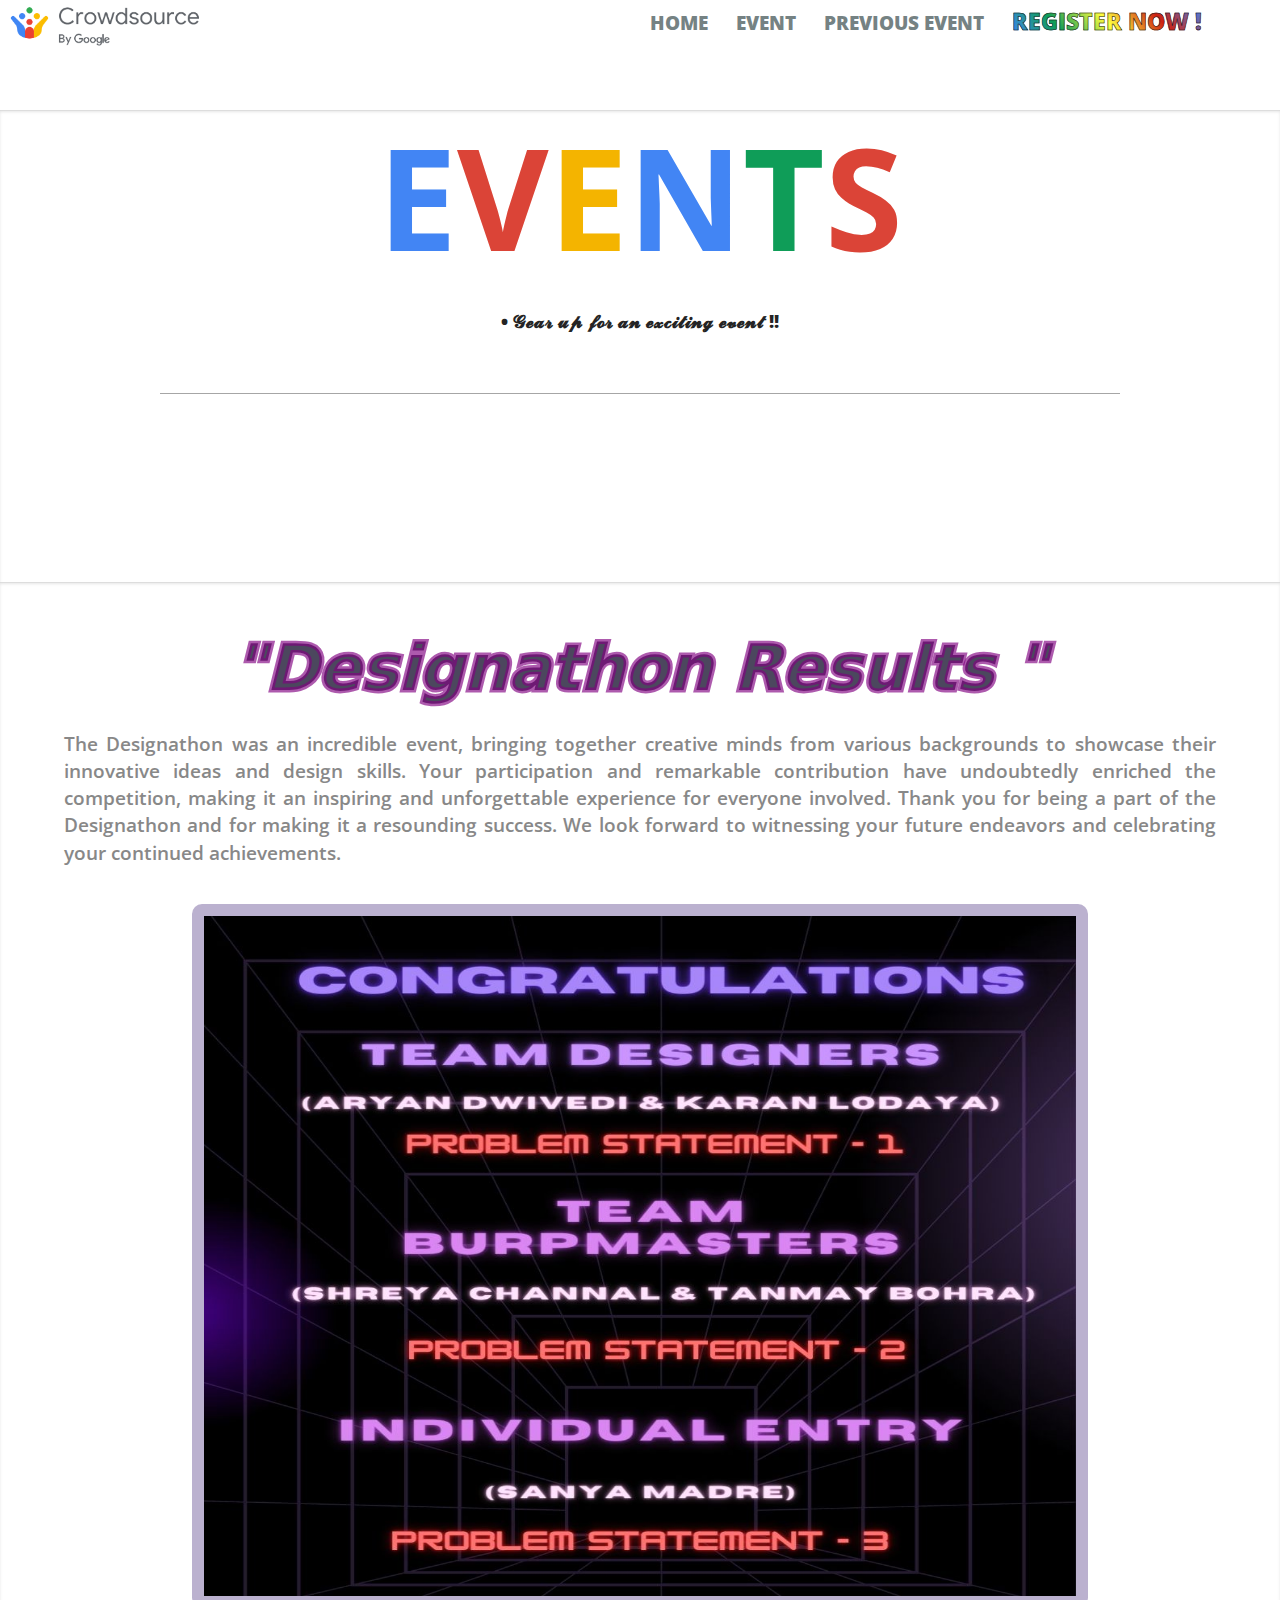
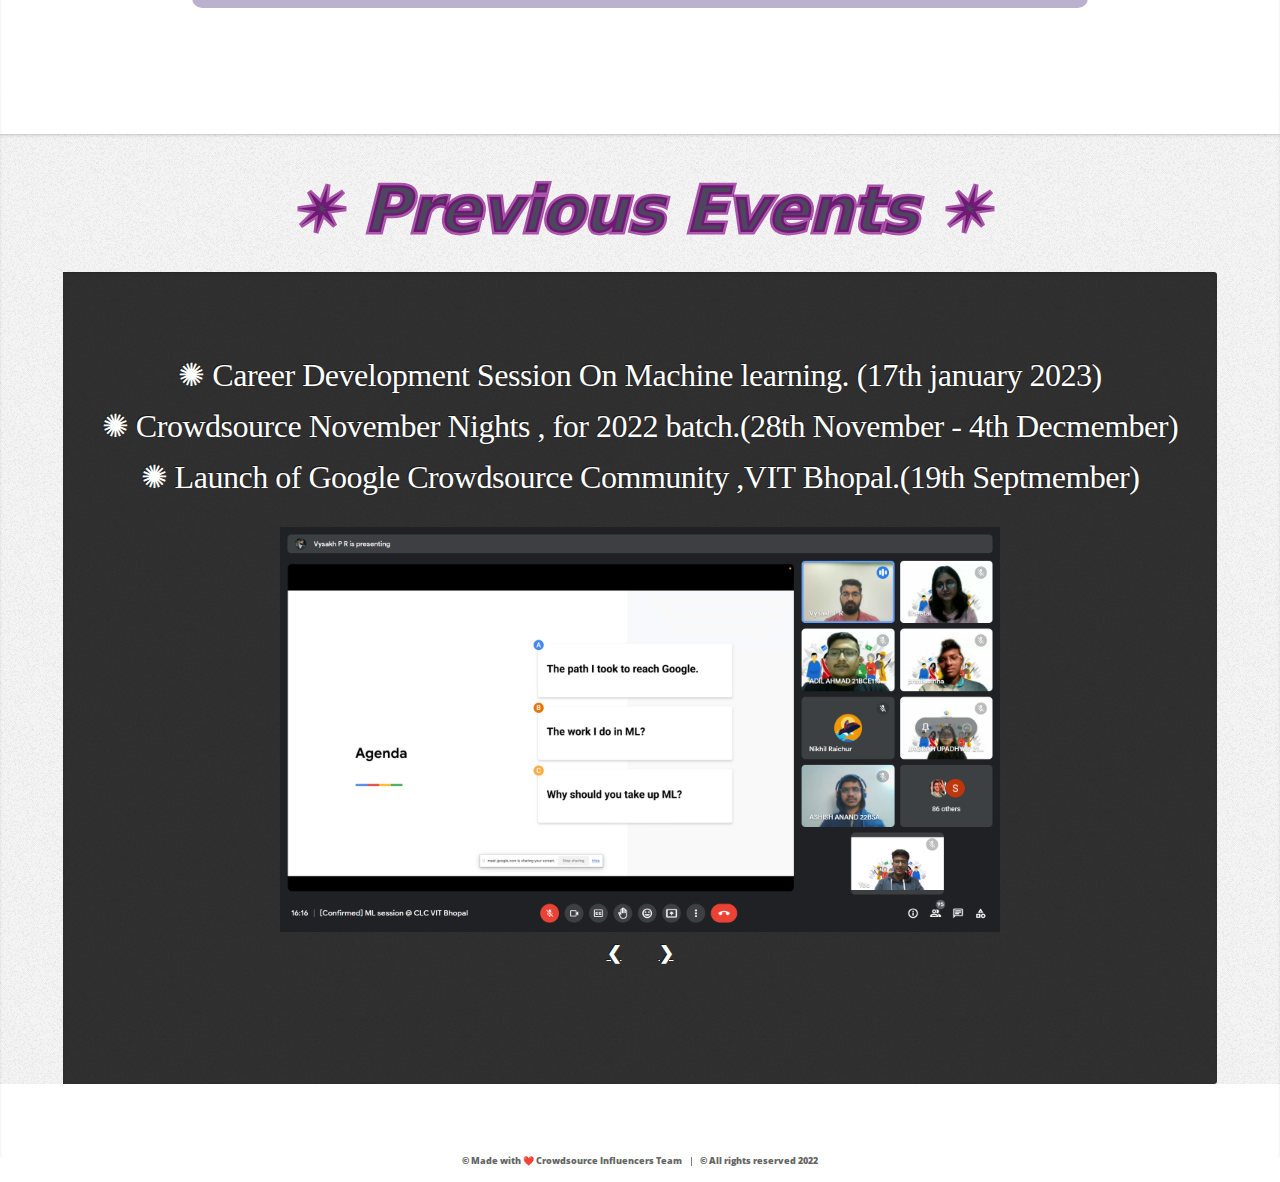
==== commit 67c13f16: "winner Declaration" ====
--- a/event.html
+++ b/event.html
@@ -51,13 +51,7 @@
 		<div class="container">
 			<header>
 				<p class="members head1">
-					<blue>E</blue>
-					<red>V</red>
-					<yellow>E</yellow>
-					<blue>N</blue>
-					<green>T</green>
-					<red>S</red>
-					<yellow></yellow>
+					<blue>E</blue><red>V</red><yellow>E</yellow><blue>N</blue><green>T</green><red>S</red><yellow></yellow>
 				</p>
 				<p class="name"> • 𝓖𝓮𝓪𝓻 𝓾𝓹 𝓯𝓸𝓻 𝓪𝓷 𝓮𝔁𝓬𝓲𝓽𝓲𝓷𝓰 𝓮𝓿𝓮𝓷𝓽 !!</p>
 
@@ -66,7 +60,7 @@
 
 			<div id="timer" class="timer1 timebg">
 				<article id="event-page " class="style2">
-					<!--	<h3 class="bg-text">  • 𝓵𝓮𝓽 𝓽𝓱𝓮 𝓬𝓸𝓾𝓷𝓽𝓭𝓸𝔀𝓷 𝓫𝓮𝓰𝓲𝓷𝓼 </h3> -->
+				<!--	<h3 class="bg-text">  • 𝓵𝓮𝓽 𝓽𝓱𝓮 𝓬𝓸𝓾𝓷𝓽𝓭𝓸𝔀𝓷 𝓫𝓮𝓰𝓲𝓷𝓼 </h3> -->
 
 					<p class="timer container style1 " id="demo"></p>
 
@@ -76,10 +70,10 @@
 
 		<section>
 			<article id="event-page" class="wrapper style1">
-				<!--<header>
+					<!--<header>
 						<span class="event-page"><strong><blue>G</blue><red>O</red><yellow>O</yellow><blue>G</blue><green>L</green><red>E</red></strong>Crowdsource X VIT Bhopal</span>
 					</header>
-					<div class="container">
+				<div class="container">
 						<h1 class="event-head">"𝓖𝓮𝓽 𝓢𝓮𝓽 𝓒𝓻𝓸𝔀𝓭𝓼𝓸𝓾𝓻𝓬𝓮"</h1>
 
 						<div class="container">
@@ -143,17 +137,11 @@
 					</div>
 				-->
 
-			<!--- <h2  class="Speaker-abt style4">Crowdsource November Nights</h2>
+			 <h2  class="Speaker-abt style4"> "Designathon Results " </h2>
 				<div class="nov">
-					<p class="nov-text">The VIT Bhopal Crowdsource Community is back with its interactive activities and
-						community meetup
-						sessions. We hope you all are excited and revived with enthusiasm about a new set course of
-						events to brush up your skills and hone your learning experience-The community influencers are
-						all set to host you at our one-week-long virtual event
-						"Crowdsource November Nights"where we have planned virtual meetups to create, communicate and
-						connect with our community on
-						the basic idea of "Live Contributions".</p>
-					<div class="nov-box">
+					<p class="nov-text">The Designathon was an incredible event, bringing together creative minds from various backgrounds to showcase their innovative ideas and design skills. Your participation and remarkable contribution have undoubtedly enriched the competition, making it an inspiring and unforgettable experience for everyone involved.
+						Thank you for being a part of the Designathon and for making it a resounding success. We look forward to witnessing your future endeavors and celebrating your continued achievements.</p>
+					 <!-- <div class="nov-box">
 						<div class="nov-detail">
 							<ul class="nov-ul">
 								<li class="key">The key highlights of the event are as follows:</li>
@@ -172,21 +160,21 @@
 								
 						<ul style="margin-right:20vw;" class="nov-ul">	<li style="color: black;">Join Discord server now :- <a href="https://discord.gg/Cv3CNTVY">https://discord.gg/Cv3CNTVY </a></li> </ul>
 							
-							
+						-->
 						</div >
 							<div class="images-e">
-							<img class="img-nov" src="images/1.jpg" alt="image">
-							<img  class="img-nov" src="images/vocal.jpg" alt="image">
-						</div>
-						</div>
-						<a  href="registration.html">
-							<p  style=" margin-right:10vh; " br  class=" button ">Register Now !</p>
-						</a>
+							<img class="img-nov" src="images/Winners.jpg" alt="image">
+							
+						</div>
+						</div>
+						<!-- <a  href="registration.html">
+							<p  style=" margin-right:-3vh; " br  class=" button ">Register Now !</p> 
+						</a> -->
 					</div>
 				</div>
 
-			--->
-			<img class="gifevent" src="images/loading2.gif" alt="loading">
+			
+		<!--	<img class="gifevent" src="images/loading2.gif" alt="loading"> -->
 		</section>
 
 
@@ -197,14 +185,14 @@
 
 		<div>
 			<article id="more-event" class="wrapper style3">
-				<h1 class="Speaker-abt style4">︾ Previous Events ︾</h1>
+				<h1 class="Speaker-abt style4"> ✴ Previous Events ✴</h1>
 				<!--<img class="gifevent" src="images/loading2.gif" alt="loading"> 
 				<h4 class=""> <li>ᑕOᗰIᑎG ᔕOOᑎ </li>  </h4>
 				<hr> -->
 				<div class="prev style4 wrapper">
-					<h3 class="launch">🌟Career Development Session On Machine learning. (17th january 2023)</h3>
-					<h3 class="launch">🌟Crowdsource November Nights , for 2022 batch.(28th November - 4th Decmember)</h3>
-					<h3 class="launch">🌟Launch of Google Crowdsource Community ,VIT Bhopal.(19th Septmember)</h3>
+					<h3 class="launch">✺ Career Development Session On Machine learning. (17th january 2023)</h3>
+					<h3 class="launch">✺ Crowdsource November Nights , for 2022 batch.(28th November - 4th Decmember)</h3>
+					<h3 class="launch">✺ Launch of Google Crowdsource Community ,VIT Bhopal.(19th Septmember)</h3>
 					<p class="launch-des"></p>
 					<div class="event-imgs">
 						<!-- Slideshow container -->
@@ -223,7 +211,6 @@
 
 							</div>
 
-							
 							
 							<!--
 								novmember nights
--- a/assets/css/main.css
+++ b/assets/css/main.css
@@ -173,6 +173,10 @@
   color: #f4b400;
   font-weight: 700;
 }
+grey{
+  color: grey;
+  font-weight: 700;
+}
 gliter{
   color:transparent;
   font-weight: 900;
@@ -261,11 +265,13 @@
 
 .Speaker-abt{
   font-size: 5vw;
-  color: rgb(59, 3, 59);
+  color:rgba(9, 3, 34, 0.731);
   font-family:system-ui, -apple-system, BlinkMacSystemFont, 'Segoe UI', Roboto, Oxygen, Ubuntu, Cantarell, 'Open Sans', 'Helvetica Neue', sans-serif;
   font-style: italic;
   font-weight: 900;
+  -webkit-text-stroke: 5px rgba(128, 0, 128, 0.648);
   font-style: oblique;
+ /* margin-top: -10vh;*/
 
 }
 .connect{
@@ -294,7 +300,7 @@
   font-size: 5.6vw;
   margin-bottom: 3.2em;
   padding-bottom: 0.7em;
-  color:transparent;
+  color: rgb(160, 201, 56);
   font-weight: 900;
   height: 16vh;
   padding-top: 6vh;
@@ -391,8 +397,8 @@
 .nov-text{
   width: 90vw;
   text-align:justify;
-  font-size:2vw;
-  font-weight: 400;
+  font-size:1.5vw;
+  font-weight: 600;
 }
 .nov-box{
   display:grid;
@@ -435,8 +441,10 @@
 }
 
 .img-nov{
-  height: 35vw;
-  width: 40vw;
+  height: 55vw;
+  width: 70vw;
+  border: 12px solid rgba(75, 49, 130, 0.379);
+  border-radius: 10px;
 }
 
 
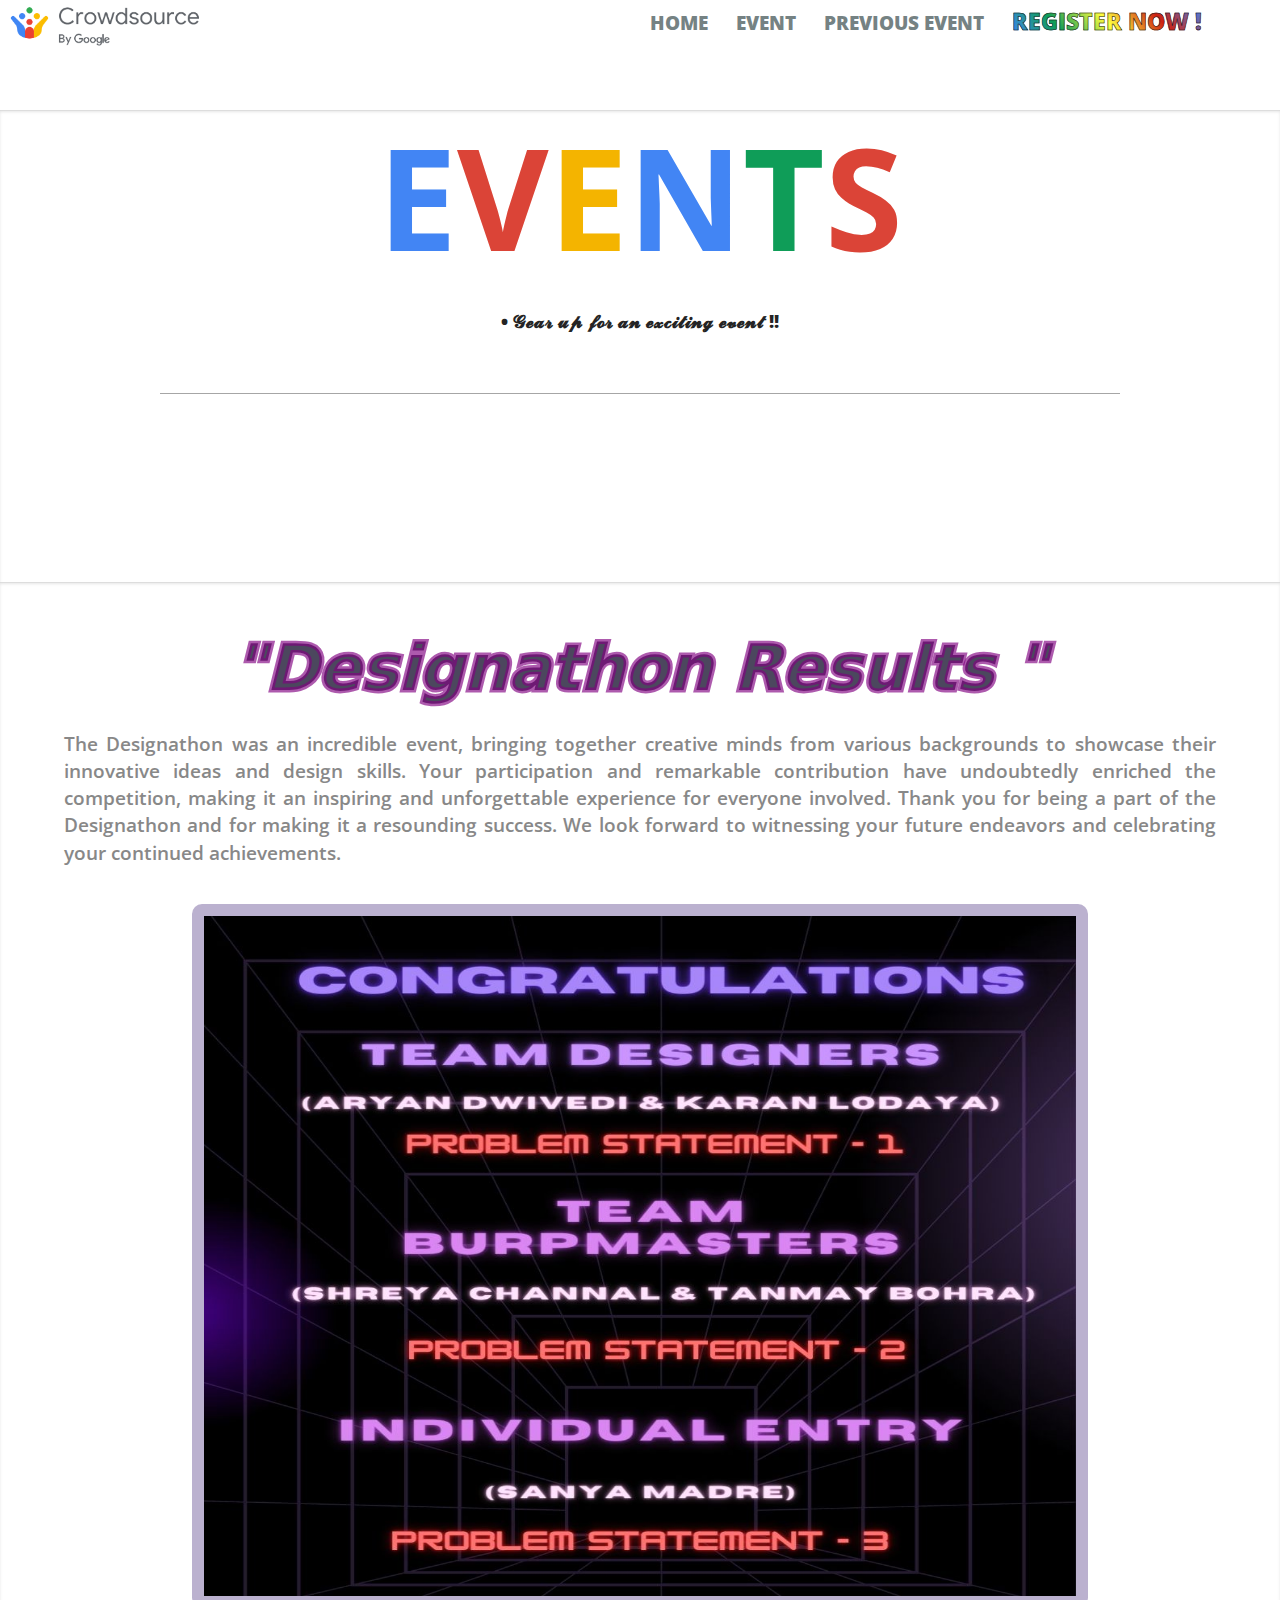
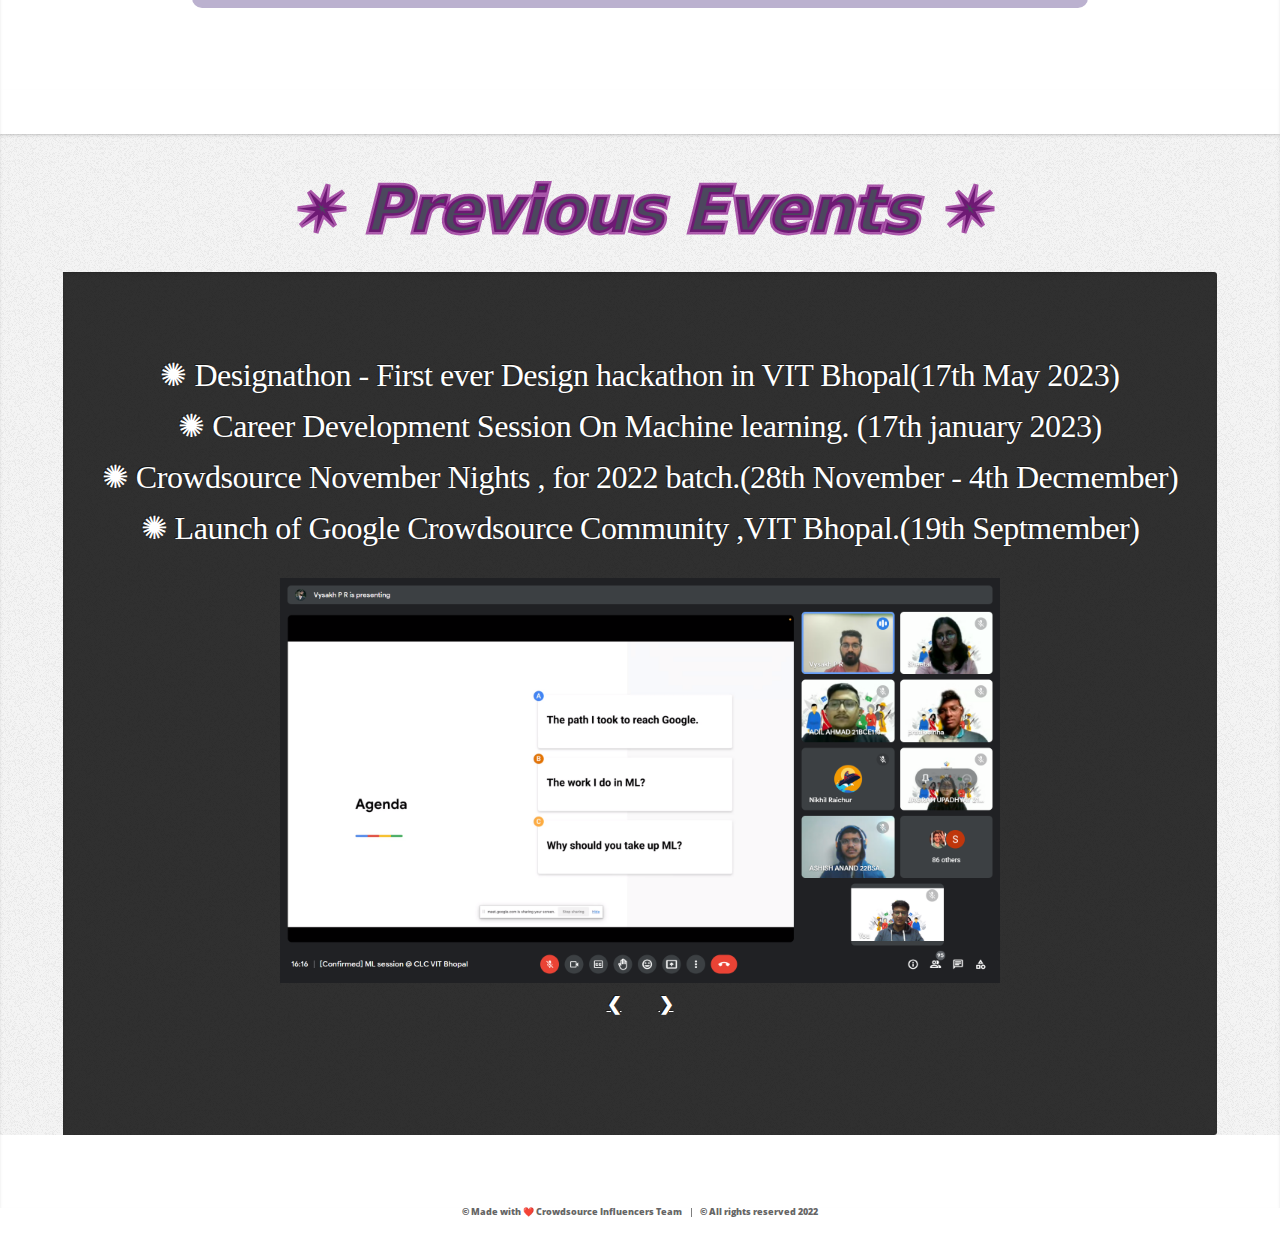
==== commit 2a446489: "designathon details  prev.." ====
--- a/event.html
+++ b/event.html
@@ -185,11 +185,13 @@
 
 		<div>
 			<article id="more-event" class="wrapper style3">
+				
 				<h1 class="Speaker-abt style4"> ✴ Previous Events ✴</h1>
 				<!--<img class="gifevent" src="images/loading2.gif" alt="loading"> 
 				<h4 class=""> <li>ᑕOᗰIᑎG ᔕOOᑎ </li>  </h4>
 				<hr> -->
 				<div class="prev style4 wrapper">
+					<h3 class="launch">✺ Designathon - First ever Design hackathon in VIT Bhopal(17th May 2023)</h3>
 					<h3 class="launch">✺ Career Development Session On Machine learning. (17th january 2023)</h3>
 					<h3 class="launch">✺ Crowdsource November Nights , for 2022 batch.(28th November - 4th Decmember)</h3>
 					<h3 class="launch">✺ Launch of Google Crowdsource Community ,VIT Bhopal.(19th Septmember)</h3>
--- a/assets/css/main.css
+++ b/assets/css/main.css
@@ -590,11 +590,12 @@
   justify-content: center;
   align-items: center;
   border-radius: 60px;
+  
   background: linear-gradient(lightblue,rgb(161, 151, 222));
 }
 .ucimage{
   border-radius: 60px;
-  
+  height: 30vw;
   width: 50vw;
 }
 
@@ -2440,7 +2441,7 @@
 }
 
 ul.social li a.fa-instagram {
-  background-color: #e0d7c8;
+  background-color: #c8419b;
 }
 
 ul.social li a.fa-foursquare {
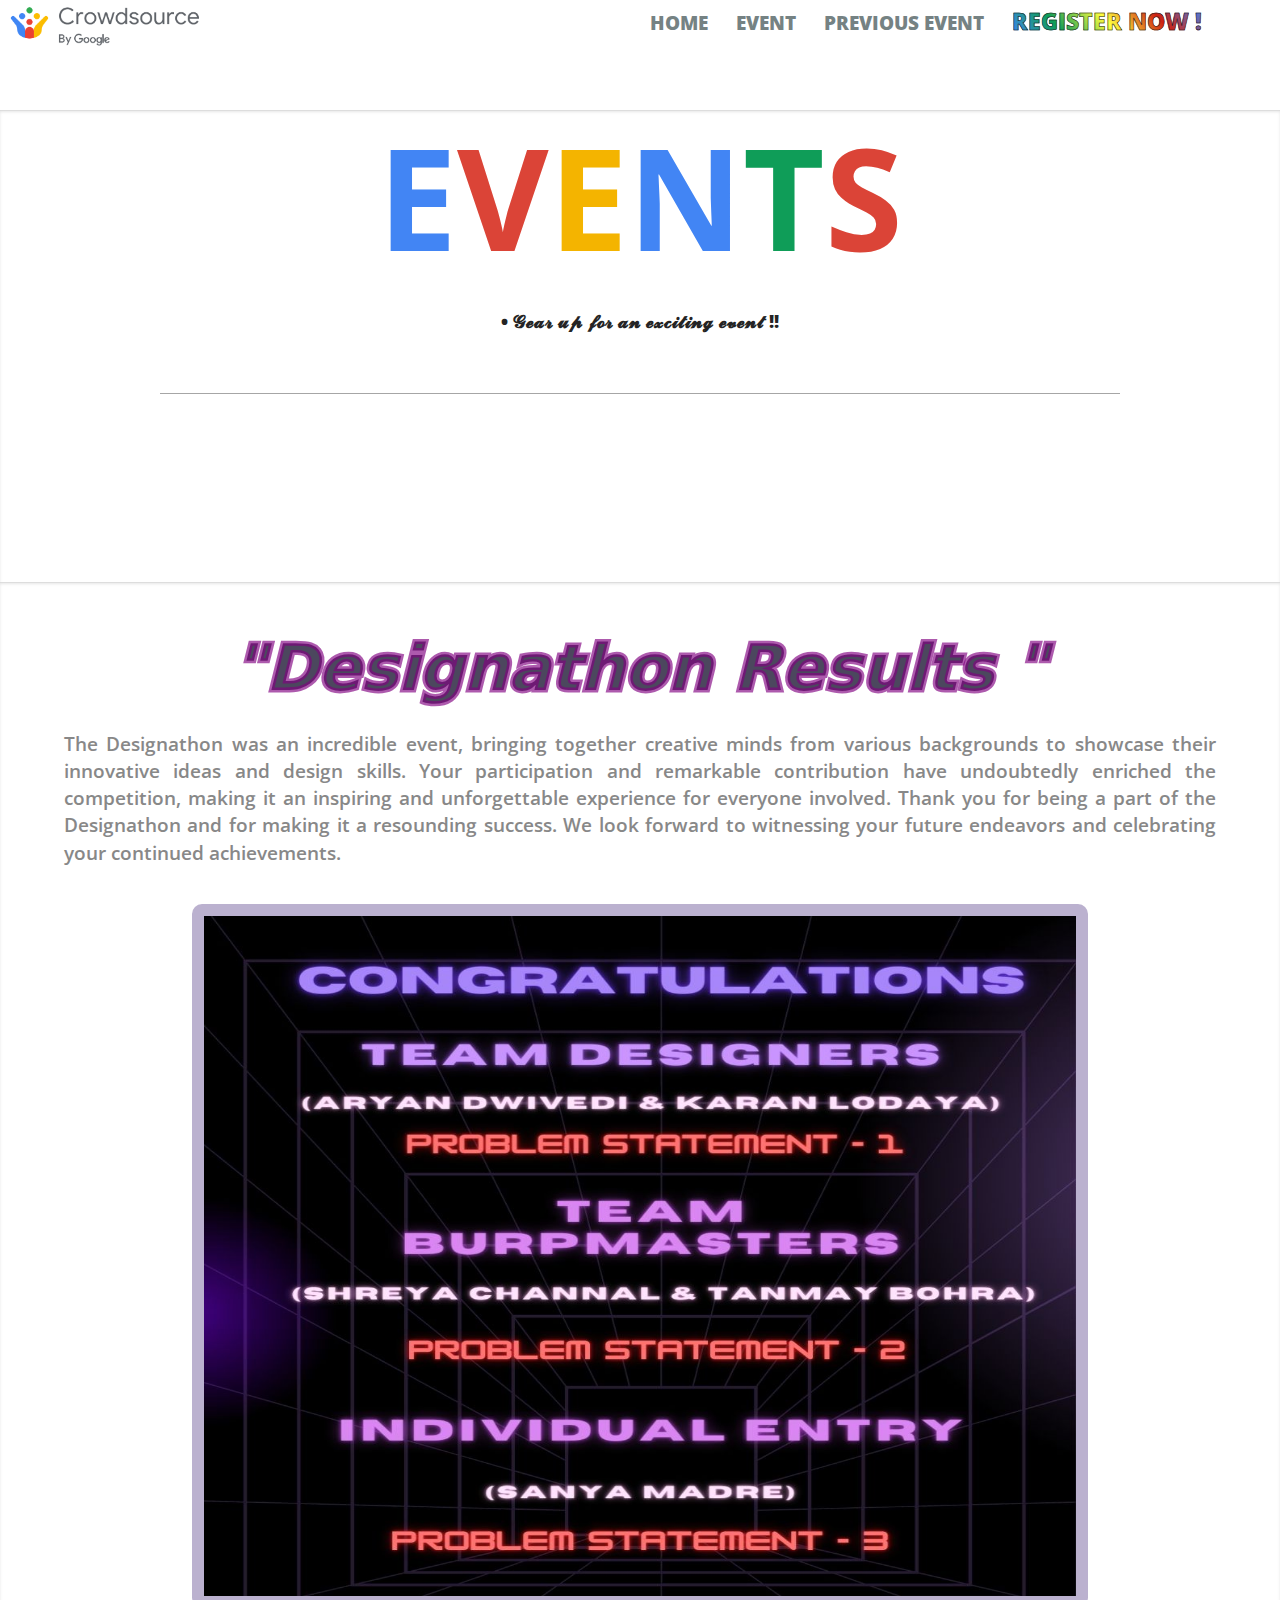
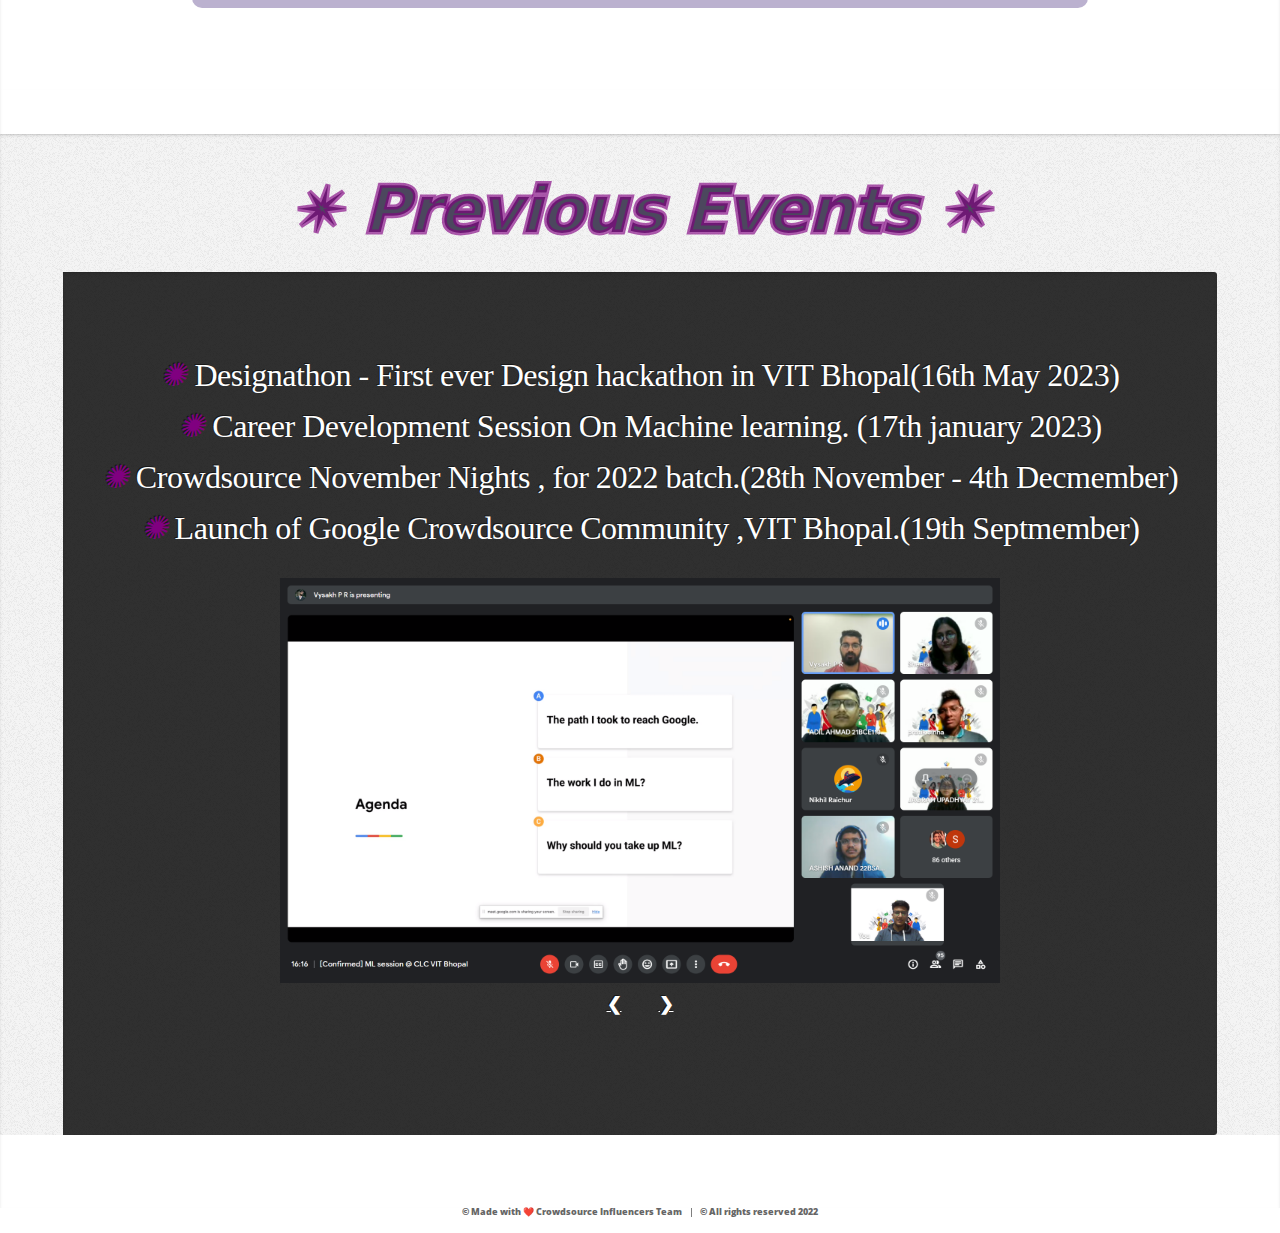
==== commit 3d7b0bb1: "first letter changes" ====
--- a/event.html
+++ b/event.html
@@ -191,7 +191,7 @@
 				<h4 class=""> <li>ᑕOᗰIᑎG ᔕOOᑎ </li>  </h4>
 				<hr> -->
 				<div class="prev style4 wrapper">
-					<h3 class="launch">✺ Designathon - First ever Design hackathon in VIT Bhopal(17th May 2023)</h3>
+					<h3 class="launch">✺ Designathon - First ever Design hackathon in VIT Bhopal(16th May 2023)</h3>
 					<h3 class="launch">✺ Career Development Session On Machine learning. (17th january 2023)</h3>
 					<h3 class="launch">✺ Crowdsource November Nights , for 2022 batch.(28th November - 4th Decmember)</h3>
 					<h3 class="launch">✺ Launch of Google Crowdsource Community ,VIT Bhopal.(19th Septmember)</h3>
--- a/assets/css/main.css
+++ b/assets/css/main.css
@@ -458,7 +458,11 @@
   font-weight: 500;
   font-family:Georgia, 'Times New Roman', Times, serif;
 }
-
+.launch::first-letter{
+  color: purple;
+  font-style: italic;
+  font-weight: 400;
+}
 
 /*slider*/
 /* Slideshow container */
